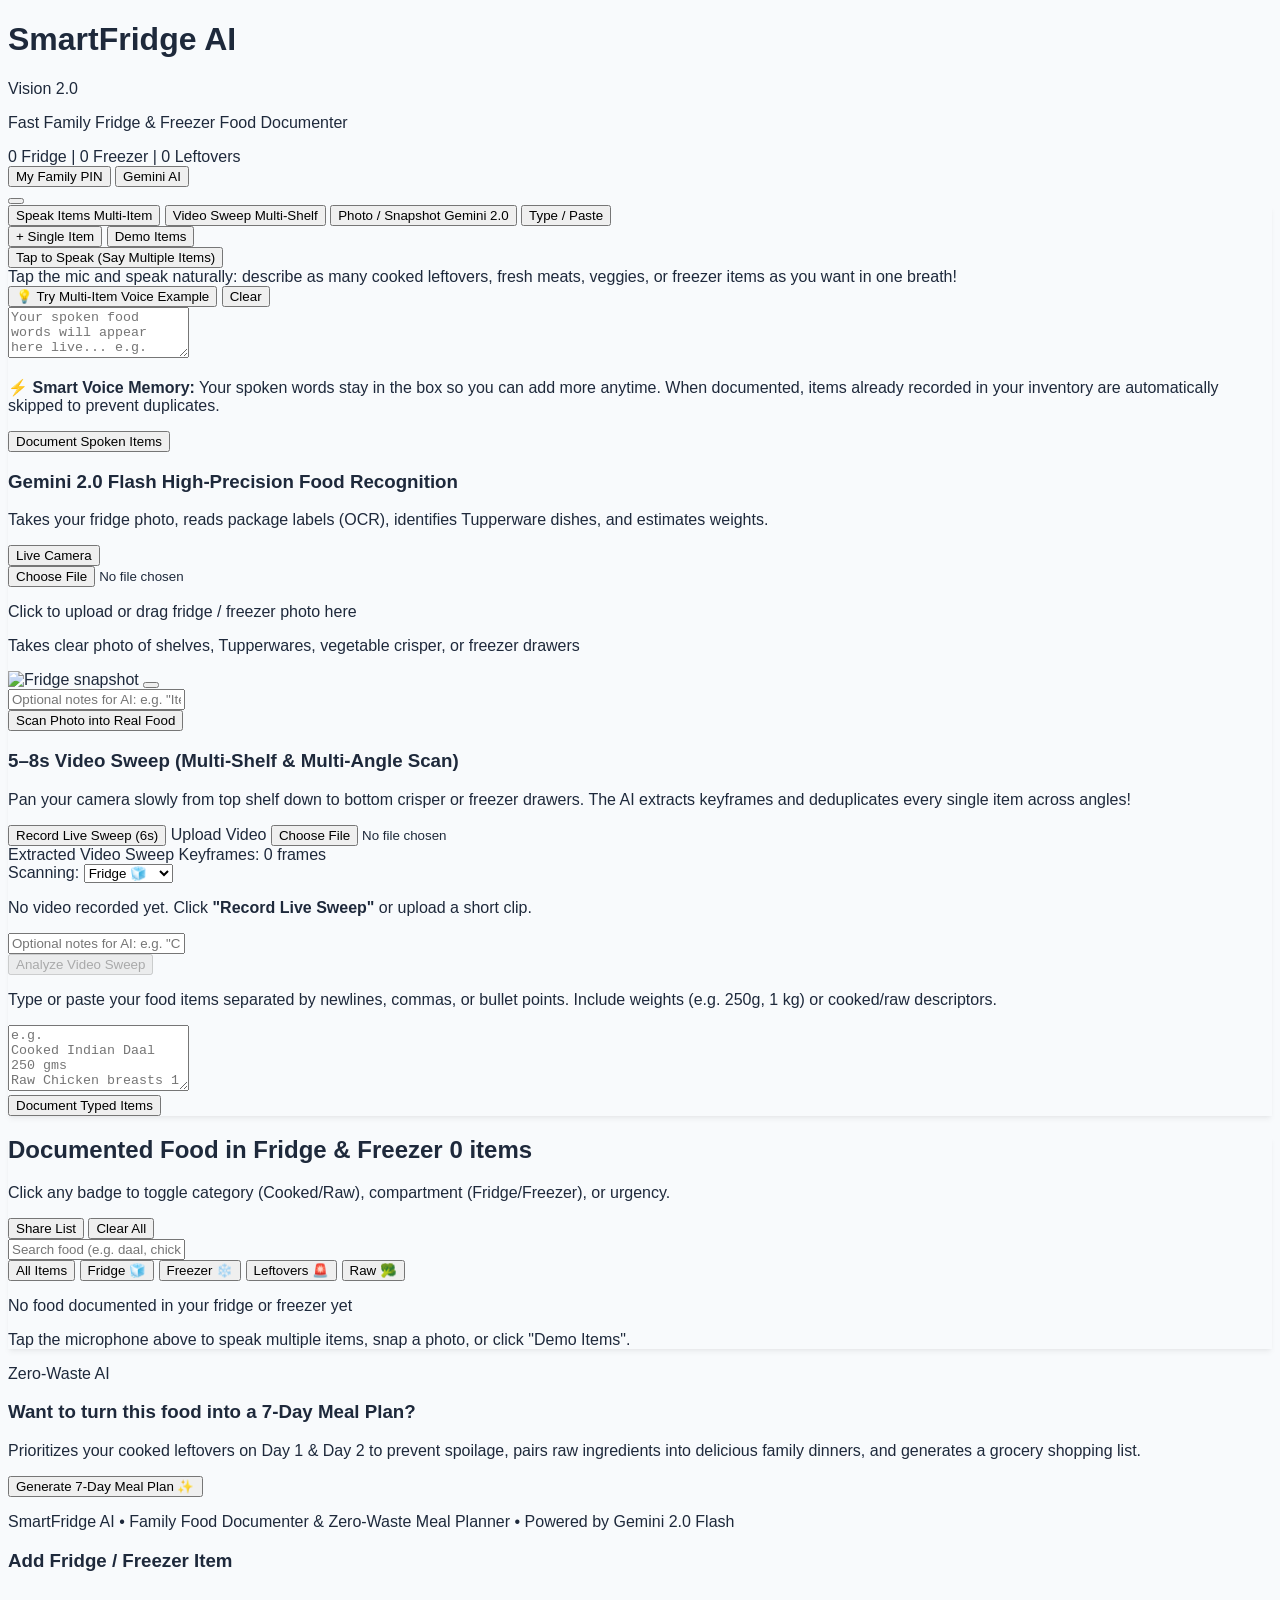
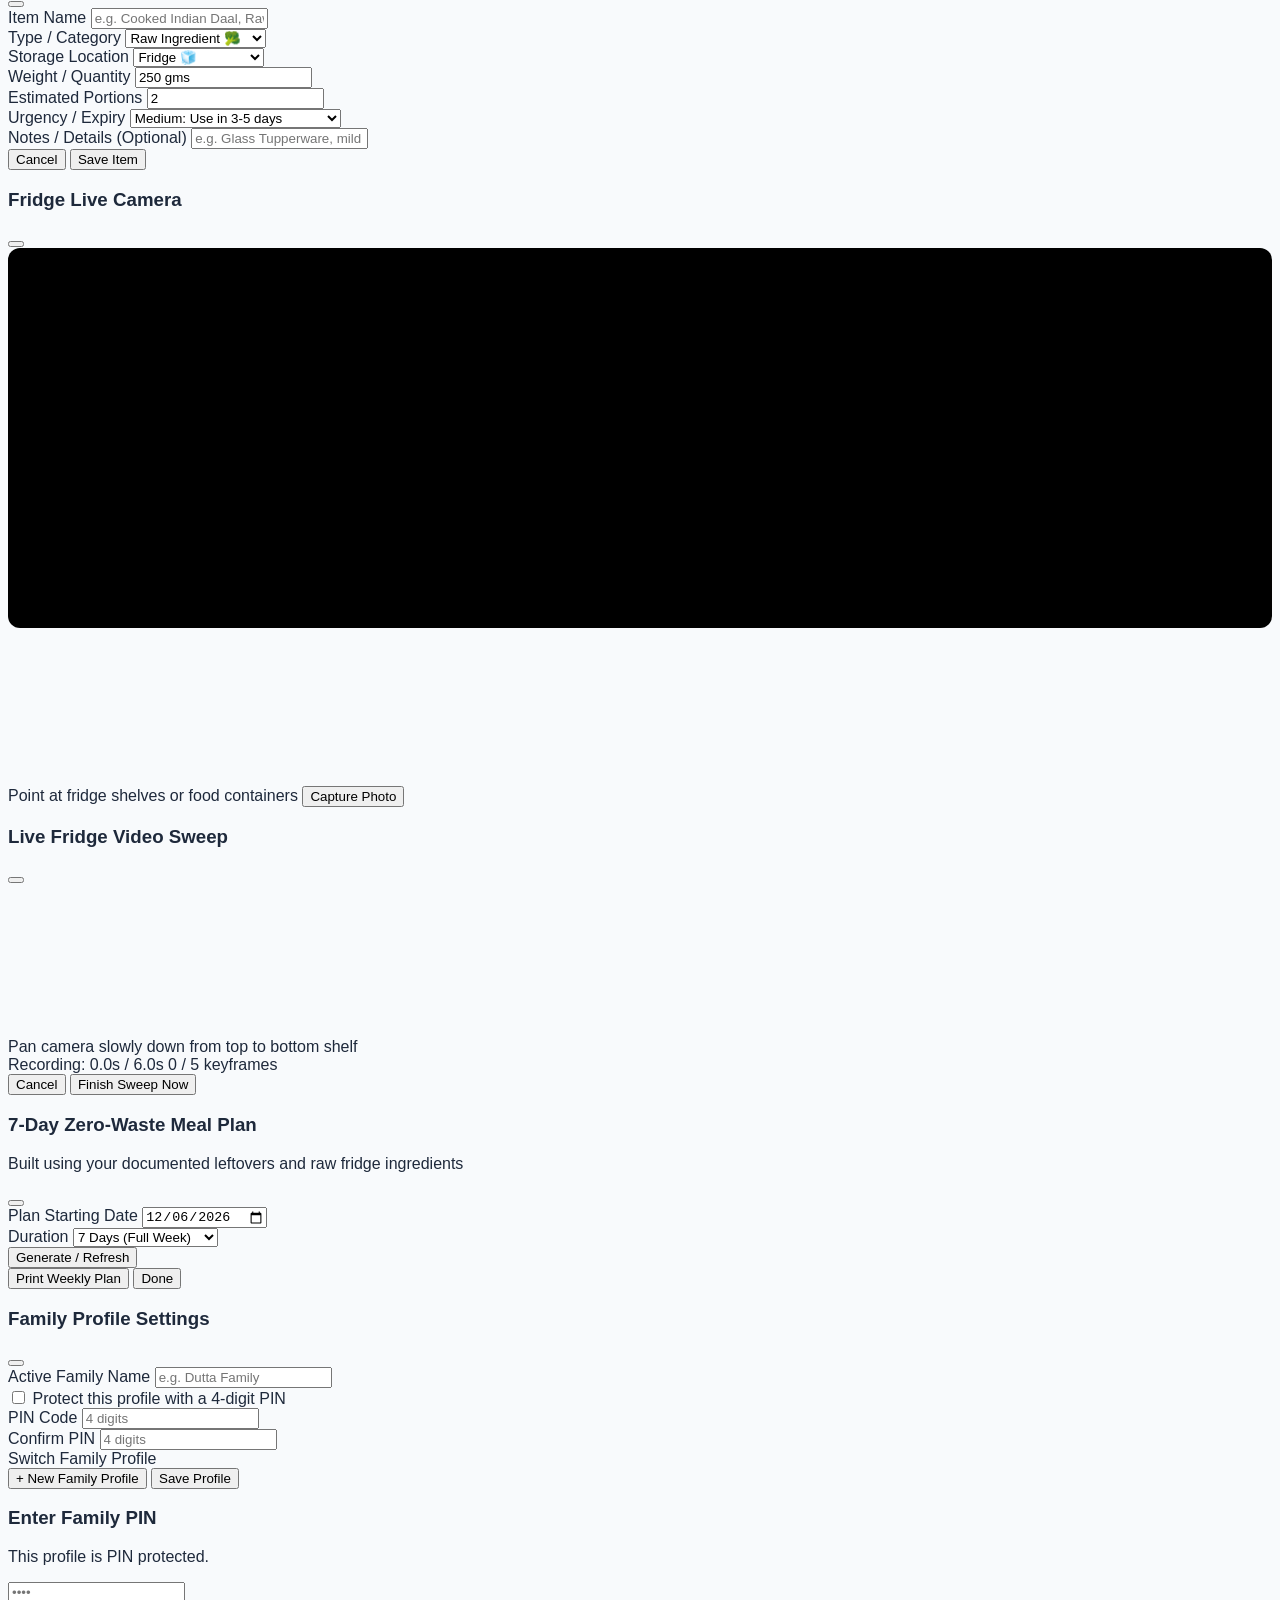
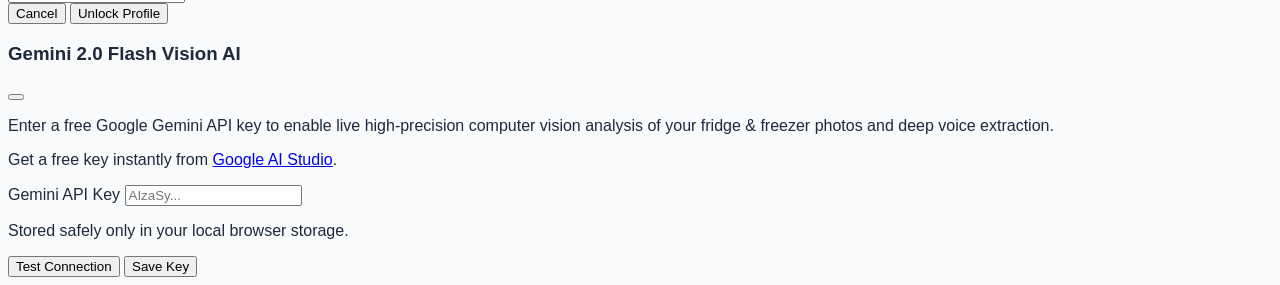
==== public/index.html @ 50fec3c1 "feat: Keep spoken words in window, append additional items, and skip duplicates against inventory" ====
<!DOCTYPE html>
<html lang="en">
<head>
  <meta charset="UTF-8">
  <meta name="viewport" content="width=device-width, initial-scale=1.0">
  <title>SmartFridge AI - Family Fridge & Freezer Food Documenter</title>
  <link rel="icon" href="data:image/svg+xml,<svg xmlns=%22http://www.w3.org/2000/svg%22 viewBox=%220 0 100 100%22><text y=%22.9em%22 font-size=%2290%22>🥗</text></svg>">
  <!-- Tailwind CSS CDN -->
  <script src="https://cdn.tailwindcss.com"></script>
  <!-- Phosphor Icons -->
  <script src="https://unpkg.com/@phosphor-icons/web"></script>
  <link rel="stylesheet" href="styles.css">
</head>
<body class="min-h-screen flex flex-col bg-slate-50 text-slate-800">

  <!-- TOP HEADER -->
  <header class="bg-white border-b border-slate-200 sticky top-0 z-30 shadow-xs">
    <div class="max-w-6xl mx-auto px-4 sm:px-6 py-3 flex flex-wrap items-center justify-between gap-3">
      
      <!-- Brand & Subtitle -->
      <div class="flex items-center space-x-3">
        <div class="w-10 h-10 rounded-xl bg-gradient-to-tr from-emerald-600 to-teal-500 text-white flex items-center justify-center text-2xl shadow-sm">
          <i class="ph-bold ph-refrigerator"></i>
        </div>
        <div>
          <div class="flex items-center space-x-2">
            <h1 class="text-lg sm:text-xl font-bold text-slate-900 tracking-tight">SmartFridge AI</h1>
            <span class="text-[10px] font-bold px-2 py-0.5 rounded-full bg-emerald-100 text-emerald-800 uppercase tracking-wider">Vision 2.0</span>
          </div>
          <p class="text-xs text-slate-500">Fast Family Fridge & Freezer Food Documenter</p>
        </div>
      </div>

      <!-- Quick Metrics & Status -->
      <div class="flex items-center space-x-2.5 sm:space-x-3">
        
        <!-- Live Food Counters -->
        <div class="hidden sm:flex items-center space-x-2 text-xs font-semibold bg-slate-100/80 px-3 py-1.5 rounded-xl border border-slate-200">
          <span class="flex items-center space-x-1 text-slate-700">
            <i class="ph-bold ph-thermometer-cold text-blue-500"></i>
            <span id="headerFridgeCount">0</span> Fridge
          </span>
          <span class="text-slate-300">|</span>
          <span class="flex items-center space-x-1 text-cyan-700">
            <i class="ph-bold ph-snowflake text-cyan-500"></i>
            <span id="headerFreezerCount">0</span> Freezer
          </span>
          <span class="text-slate-300">|</span>
          <span class="flex items-center space-x-1 text-red-600 font-bold">
            <i class="ph-bold ph-warning-circle text-red-500"></i>
            <span id="headerLeftoverCount">0</span> Leftovers
          </span>
        </div>

        <!-- Family Profile Selector -->
        <button id="btnFamilyProfile" onclick="openFamilyModal()" class="text-xs font-semibold flex items-center space-x-1.5 px-3 py-2 rounded-xl bg-emerald-50 hover:bg-emerald-100 text-emerald-800 border border-emerald-200 transition shadow-xs cursor-pointer" title="Family Profile & Storage">
          <i class="ph-bold ph-house-line text-sm text-emerald-600"></i>
          <span id="headerFamilyName">Family Profile</span>
          <span id="headerPinBadge" class="hidden text-[10px] px-1.5 py-0.2 bg-emerald-200 text-emerald-900 rounded-full font-bold">PIN</span>
        </button>

        <!-- Vision AI Status & Settings Button -->
        <button onclick="openSettingsModal()" class="text-xs font-semibold flex items-center space-x-1.5 px-3 py-2 rounded-xl bg-white hover:bg-slate-50 text-slate-700 border border-slate-200 transition shadow-xs cursor-pointer" title="Gemini Vision API Key Settings">
          <span id="visionStatusIndicator" class="w-2 h-2 rounded-full bg-emerald-500"></span>
          <span id="visionStatusLabel" class="hidden sm:inline">Gemini AI</span>
          <i class="ph-bold ph-gear text-slate-400"></i>
        </button>

      </div>
    </div>
  </header>

  <!-- MAIN CONTAINER -->
  <main class="flex-1 max-w-6xl w-full mx-auto px-4 sm:px-6 py-6 space-y-6">

    <!-- ALERT BANNER -->
    <div id="toastNotification" class="hidden p-4 rounded-2xl border flex items-center justify-between transition-all shadow-sm">
      <div class="flex items-center space-x-3">
        <i id="toastIcon" class="ph-bold ph-check-circle text-xl"></i>
        <span id="toastText" class="text-sm font-medium"></span>
      </div>
      <button onclick="dismissToast()" class="text-slate-400 hover:text-slate-600">
        <i class="ph ph-x"></i>
      </button>
    </div>

    <!-- ========================================== -->
    <!-- 1. FOOD CAPTURE CENTER: SPEAK / PHOTO / TYPE -->
    <!-- ========================================== -->
    <div class="bg-white rounded-2xl border border-slate-200 card-shadow overflow-hidden">
      
      <!-- Mode Tabs (Speak / Photo / Type) -->
      <div class="border-b border-slate-100 bg-slate-50/70 p-2 sm:p-3 flex items-center justify-between flex-wrap gap-2">
        <div class="flex items-center space-x-1 sm:space-x-2">
          <button id="btnTabVoice" onclick="switchCaptureMode('voice')" class="px-3.5 py-2 rounded-xl text-xs sm:text-sm font-bold flex items-center space-x-2 transition bg-white text-emerald-700 shadow-xs border border-slate-200">
            <i class="ph-bold ph-microphone text-emerald-600 text-base"></i>
            <span>Speak Items</span>
            <span class="text-[10px] px-1.5 py-0.2 bg-emerald-100 text-emerald-800 rounded-full font-bold">Multi-Item</span>
          </button>

          <button id="btnTabVideo" onclick="switchCaptureMode('video')" class="px-3.5 py-2 rounded-xl text-xs sm:text-sm font-bold flex items-center space-x-2 transition text-slate-600 hover:text-slate-900 hover:bg-white/80">
            <i class="ph-bold ph-video-camera text-rose-600 text-base"></i>
            <span>Video Sweep</span>
            <span class="text-[10px] px-1.5 py-0.2 bg-rose-100 text-rose-800 rounded-full font-bold">Multi-Shelf</span>
          </button>

          <button id="btnTabCamera" onclick="switchCaptureMode('camera')" class="px-3.5 py-2 rounded-xl text-xs sm:text-sm font-bold flex items-center space-x-2 transition text-slate-600 hover:text-slate-900 hover:bg-white/80">
            <i class="ph-bold ph-camera text-indigo-600 text-base"></i>
            <span>Photo / Snapshot</span>
            <span class="text-[10px] px-1.5 py-0.2 bg-indigo-100 text-indigo-800 rounded-full font-bold">Gemini 2.0</span>
          </button>

          <button id="btnTabType" onclick="switchCaptureMode('type')" class="px-3.5 py-2 rounded-xl text-xs sm:text-sm font-bold flex items-center space-x-2 transition text-slate-600 hover:text-slate-900 hover:bg-white/80">
            <i class="ph-bold ph-keyboard text-slate-600 text-base"></i>
            <span>Type / Paste</span>
          </button>
        </div>

        <div class="flex items-center space-x-2">
          <button onclick="openAddItemModal()" class="text-xs font-semibold px-2.5 py-1.5 rounded-lg border border-slate-200 bg-white hover:bg-slate-50 text-slate-700 flex items-center space-x-1 transition shadow-2xs">
            <i class="ph-bold ph-plus-circle text-emerald-600"></i>
            <span>+ Single Item</span>
          </button>
          <button onclick="loadSampleInventory()" class="text-xs font-semibold px-2.5 py-1.5 rounded-lg bg-amber-50 text-amber-700 hover:bg-amber-100 border border-amber-200 transition flex items-center space-x-1" title="Load sample demo items for testing">
            <i class="ph-bold ph-lightning"></i>
            <span>Demo Items</span>
          </button>
        </div>
      </div>

      <div class="p-5 sm:p-6">
        
        <!-- ===================================== -->
        <!-- MODE 1: MULTI-ITEM VOICE RECORDING    -->
        <!-- ===================================== -->
        <div id="panelVoice" class="space-y-4">
          <div class="flex flex-col sm:flex-row items-start sm:items-center justify-between gap-3 p-4 bg-gradient-to-r from-emerald-50/90 via-teal-50/60 to-indigo-50/70 border border-emerald-200/90 rounded-2xl">
            
            <div class="flex items-center space-x-3.5">
              <!-- Microphone Button -->
              <button id="btnVoiceRecord" onclick="toggleVoiceRecording()" type="button" class="px-5 py-3 rounded-2xl bg-emerald-600 hover:bg-emerald-700 text-white font-bold text-sm flex items-center space-x-2.5 shadow-md transition active:scale-95 cursor-pointer">
                <i id="voiceMicIcon" class="ph-bold ph-microphone text-xl"></i>
                <span id="voiceMicLabel">Tap to Speak (Say Multiple Items)</span>
              </button>

              <!-- Sound wave visualizer (visible while recording) -->
              <div id="voiceWaveContainer" class="hidden items-center space-x-1 px-2">
                <span class="voice-wave-bar"></span>
                <span class="voice-wave-bar"></span>
                <span class="voice-wave-bar"></span>
                <span class="voice-wave-bar"></span>
                <span class="voice-wave-bar"></span>
              </div>

              <!-- Status text -->
              <div id="voiceStatusText" class="text-xs text-slate-600 font-medium">
                Tap the mic and speak naturally: describe as many cooked leftovers, fresh meats, veggies, or freezer items as you want in one breath!
              </div>
            </div>

            <!-- Quick helper buttons -->
            <div class="flex items-center space-x-2 self-end sm:self-auto">
              <button onclick="insertVoiceExample()" type="button" class="text-xs font-semibold px-3 py-1.5 rounded-xl bg-white border border-slate-200 text-indigo-700 hover:bg-indigo-50 transition shadow-xs cursor-pointer">
                💡 Try Multi-Item Voice Example
              </button>
              <button onclick="clearVoiceInput()" type="button" class="text-xs text-slate-400 hover:text-slate-600 px-2 py-1 cursor-pointer">
                Clear
              </button>
            </div>
          </div>

          <!-- Live Voice Transcript Box -->
          <div class="relative">
            <textarea id="voiceTranscriptInput" rows="3" placeholder="Your spoken food words will appear here live... e.g.&#10;&quot;Cooked Indian Daal 250 gms, Raw Chicken breasts 1 Kilogram, Indian curd around 500 grams, and 2 bags of frozen green peas in the freezer.&quot;" class="w-full text-xs sm:text-sm p-3.5 border border-slate-200 rounded-xl focus:ring-2 focus:ring-emerald-500 focus:outline-none transition leading-relaxed"></textarea>
          </div>

          <!-- Document Action -->
          <div class="flex flex-col sm:flex-row items-center justify-between gap-3 pt-1">
            <p class="text-[11px] text-slate-500">
              ⚡ <strong>Smart Voice Memory:</strong> Your spoken words stay in the box so you can add more anytime. When documented, items already recorded in your inventory are automatically skipped to prevent duplicates.
            </p>
            <button id="btnDocumentVoice" onclick="documentVoiceItems()" type="button" class="w-full sm:w-auto px-6 py-2.5 rounded-xl bg-emerald-600 hover:bg-emerald-700 text-white font-bold text-sm flex items-center justify-center space-x-2 transition shadow-md cursor-pointer">
              <i class="ph-bold ph-plus-circle text-lg"></i>
              <span>Document Spoken Items</span>
            </button>
          </div>
        </div>

        <!-- ===================================== -->
        <!-- MODE 2: SHARPER VISION SCANNER        -->
        <!-- ===================================== -->
        <div id="panelCamera" class="hidden space-y-4">
          <div class="flex flex-col sm:flex-row items-start sm:items-center justify-between gap-3 pb-2">
            <div>
              <h3 class="text-sm font-bold text-slate-900 flex items-center space-x-2">
                <i class="ph-bold ph-camera text-indigo-600"></i>
                <span>Gemini 2.0 Flash High-Precision Food Recognition</span>
              </h3>
              <p class="text-xs text-slate-500">Takes your fridge photo, reads package labels (OCR), identifies Tupperware dishes, and estimates weights.</p>
            </div>
            <div class="flex items-center space-x-2">
              <button onclick="openCameraModal()" type="button" class="px-3.5 py-2 rounded-xl border border-slate-200 bg-white hover:bg-slate-50 text-slate-700 text-xs font-semibold flex items-center space-x-1.5 transition shadow-xs cursor-pointer">
                <i class="ph-bold ph-webcam text-indigo-600"></i>
                <span>Live Camera</span>
              </button>
            </div>
          </div>

          <!-- Drag and drop / file input -->
          <div id="dropZone" class="border-2 border-dashed border-slate-300 hover:border-emerald-500 rounded-2xl p-6 text-center cursor-pointer transition bg-slate-50/70 hover:bg-emerald-50/30 flex flex-col items-center justify-center min-h-[170px]">
            <input type="file" id="fileInput" accept="image/*" class="hidden">
            <div id="dropZoneDefault" class="space-y-2">
              <div class="w-12 h-12 mx-auto rounded-2xl bg-indigo-50 text-indigo-600 flex items-center justify-center text-2xl shadow-xs">
                <i class="ph-bold ph-upload-simple"></i>
              </div>
              <p class="text-sm font-bold text-slate-700">Click to upload or drag fridge / freezer photo here</p>
              <p class="text-xs text-slate-400">Takes clear photo of shelves, Tupperwares, vegetable crisper, or freezer drawers</p>
            </div>
            <!-- Image preview -->
            <div id="imagePreviewContainer" class="hidden relative w-full">
              <img id="imagePreview" src="" alt="Fridge snapshot" class="max-h-60 mx-auto rounded-xl object-contain shadow-sm border border-slate-200">
              <button onclick="clearImage(event)" class="absolute top-2 right-2 bg-red-600 text-white rounded-full p-1.5 text-xs hover:bg-red-700 shadow cursor-pointer">
                <i class="ph-bold ph-x"></i>
              </button>
            </div>
          </div>

          <!-- Optional Context Notes & Action -->
          <div class="grid grid-cols-1 sm:grid-cols-12 gap-3 items-center pt-1">
            <div class="sm:col-span-8">
              <input type="text" id="photoNotesInput" placeholder="Optional notes for AI: e.g. &quot;Items in glass bowl on top shelf are Indian dal&quot;" class="w-full text-xs p-2.5 border border-slate-200 rounded-xl focus:ring-2 focus:ring-emerald-500 focus:outline-none">
            </div>
            <div class="sm:col-span-4">
              <button id="btnScanPhoto" onclick="scanFridgePhotoAI()" type="button" class="w-full py-2.5 px-4 rounded-xl bg-indigo-600 hover:bg-indigo-700 text-white text-xs font-bold flex items-center justify-center space-x-2 transition shadow-md cursor-pointer">
                <i class="ph-bold ph-scan text-base"></i>
                <span>Scan Photo into Real Food</span>
              </button>
            </div>
          </div>
        </div>

        <!-- ===================================== -->
        <!-- MODE 4: VIDEO SWEEP SCANNER           -->
        <!-- ===================================== -->
        <div id="panelVideo" class="hidden space-y-4">
          <div class="flex flex-col sm:flex-row items-start sm:items-center justify-between gap-3 p-4 bg-gradient-to-r from-rose-50/90 via-orange-50/60 to-amber-50/70 border border-rose-200/90 rounded-2xl">
            <div class="space-y-1">
              <h3 class="text-sm font-bold text-slate-900 flex items-center space-x-2">
                <i class="ph-bold ph-video-camera text-rose-600 text-lg"></i>
                <span>5–8s Video Sweep (Multi-Shelf & Multi-Angle Scan)</span>
              </h3>
              <p class="text-xs text-slate-600">
                Pan your camera slowly from top shelf down to bottom crisper or freezer drawers. The AI extracts keyframes and deduplicates every single item across angles!
              </p>
            </div>

            <!-- Video Actions -->
            <div class="flex items-center space-x-2 shrink-0">
              <button onclick="startLiveVideoSweepModal()" type="button" class="px-4 py-2.5 rounded-xl bg-rose-600 hover:bg-rose-700 text-white font-bold text-xs flex items-center space-x-2 shadow-md transition active:scale-95 cursor-pointer">
                <i class="ph-bold ph-record text-base animate-pulse"></i>
                <span>Record Live Sweep (6s)</span>
              </button>
              <label class="px-3.5 py-2.5 rounded-xl bg-white border border-slate-200 hover:bg-slate-50 text-slate-700 font-semibold text-xs flex items-center space-x-1.5 shadow-xs cursor-pointer">
                <i class="ph-bold ph-upload-simple text-slate-600"></i>
                <span>Upload Video</span>
                <input type="file" id="videoFileInput" accept="video/*" onchange="handleVideoFileUpload(event)" class="hidden">
              </label>
            </div>
          </div>

          <!-- Video Keyframes Strip / Preview Box -->
          <div id="videoSweepPreviewContainer" class="border border-slate-200 rounded-2xl p-4 bg-slate-50/60 space-y-3">
            <div class="flex items-center justify-between">
              <div class="flex items-center space-x-2">
                <span class="text-xs font-bold text-slate-700">Extracted Video Sweep Keyframes:</span>
                <span id="videoFrameCountBadge" class="text-[11px] font-bold px-2 py-0.5 bg-slate-200 text-slate-700 rounded-full">0 frames</span>
              </div>
              <div class="flex items-center space-x-2">
                <label class="text-xs text-slate-600 font-medium">Scanning:</label>
                <select id="videoStorageHint" class="text-xs font-semibold py-1 px-2 border border-slate-200 rounded-lg bg-white">
                  <option value="Fridge">Fridge 🧊</option>
                  <option value="Freezer">Freezer ❄️</option>
                </select>
              </div>
            </div>

            <!-- Keyframes Thumbnails Strip -->
            <div id="videoKeyframesStrip" class="grid grid-cols-2 sm:grid-cols-5 gap-2 min-h-[100px] items-center justify-center border-2 border-dashed border-slate-200 rounded-xl p-2 bg-white/50">
              <div class="col-span-full text-center py-6 text-slate-400 space-y-1">
                <i class="ph ph-film-strip text-3xl"></i>
                <p class="text-xs">No video recorded yet. Click <strong>"Record Live Sweep"</strong> or upload a short clip.</p>
              </div>
            </div>
          </div>

          <!-- Optional Context Notes & Action -->
          <div class="grid grid-cols-1 sm:grid-cols-12 gap-3 items-center pt-1">
            <div class="sm:col-span-8">
              <input type="text" id="videoNotesInput" placeholder="Optional notes for AI: e.g. &quot;Check middle shelf for leftovers and bottom crisper for greens&quot;" class="w-full text-xs p-2.5 border border-slate-200 rounded-xl focus:ring-2 focus:ring-rose-500 focus:outline-none">
            </div>
            <div class="sm:col-span-4">
              <button id="btnAnalyzeVideoSweep" onclick="analyzeVideoSweepAI()" disabled type="button" class="w-full py-2.5 px-4 rounded-xl bg-slate-300 text-slate-500 font-bold text-xs flex items-center justify-center space-x-2 transition shadow-none cursor-not-allowed">
                <i class="ph-bold ph-sparkle text-base"></i>
                <span>Analyze Video Sweep</span>
              </button>
            </div>
          </div>
        </div>

        <!-- ===================================== -->
        <!-- MODE 3: RAPID TYPE / PASTE            -->
        <!-- ===================================== -->
        <div id="panelType" class="hidden space-y-3">
          <p class="text-xs text-slate-500">
            Type or paste your food items separated by newlines, commas, or bullet points. Include weights (e.g. 250g, 1 kg) or cooked/raw descriptors.
          </p>
          <textarea id="typedItemsInput" rows="4" placeholder="e.g.&#10;Cooked Indian Daal 250 gms&#10;Raw Chicken breasts 1 Kilogram&#10;Indian curd around 500 grams&#10;Leftover vegetable biryani 2 bowls&#10;Frozen peas 1 pack in freezer" class="w-full text-xs sm:text-sm p-3.5 border border-slate-200 rounded-xl focus:ring-2 focus:ring-emerald-500 focus:outline-none transition leading-relaxed"></textarea>
          
          <div class="flex justify-end pt-1">
            <button onclick="processTypedItems()" type="button" class="px-6 py-2.5 rounded-xl bg-emerald-600 hover:bg-emerald-700 text-white font-bold text-sm flex items-center space-x-2 transition shadow-md cursor-pointer">
              <i class="ph-bold ph-plus-circle text-lg"></i>
              <span>Document Typed Items</span>
            </button>
          </div>
        </div>

      </div>
    </div>


    <!-- ========================================== -->
    <!-- 2. DOCUMENTED FOOD INVENTORY (THE FRIDGE)  -->
    <!-- ========================================== -->
    <div class="bg-white p-5 sm:p-6 rounded-2xl border border-slate-200 card-shadow space-y-4">
      
      <!-- Top Section: Title & Actions -->
      <div class="flex flex-col sm:flex-row items-start sm:items-center justify-between gap-3 pb-3 border-b border-slate-100">
        <div>
          <h2 class="text-base sm:text-lg font-bold text-slate-900 flex items-center space-x-2">
            <span>Documented Food in Fridge & Freezer</span>
            <span id="inventoryCountBadge" class="text-xs bg-slate-100 text-slate-800 font-bold px-2.5 py-0.5 rounded-full">0 items</span>
          </h2>
          <p class="text-xs text-slate-500">Click any badge to toggle category (Cooked/Raw), compartment (Fridge/Freezer), or urgency.</p>
        </div>

        <!-- Inventory Global Actions -->
        <div class="flex items-center space-x-2 flex-wrap">
          <button onclick="copyFoodListWhatsApp()" type="button" class="text-xs font-semibold px-3 py-1.5 rounded-lg border border-slate-200 bg-white hover:bg-slate-50 text-slate-700 flex items-center space-x-1.5 transition shadow-2xs cursor-pointer" title="Copy full list to share with family">
            <i class="ph-bold ph-share-network text-emerald-600"></i>
            <span>Share List</span>
          </button>
          <button onclick="clearAllFridgeItems()" type="button" class="text-xs font-semibold px-3 py-1.5 rounded-lg bg-red-50 text-red-700 hover:bg-red-100 border border-red-200 flex items-center space-x-1 transition cursor-pointer" title="Wipe all items to start fresh">
            <i class="ph-bold ph-trash"></i>
            <span>Clear All</span>
          </button>
        </div>
      </div>

      <!-- Search & Filters Toolbar -->
      <div class="flex flex-col md:flex-row items-stretch md:items-center justify-between gap-3">
        <!-- Search input -->
        <div class="relative flex-1 max-w-md">
          <i class="ph-bold ph-magnifying-glass absolute left-3 top-2.5 text-slate-400 text-sm"></i>
          <input type="text" id="inventorySearchInput" oninput="filterAndSearchInventory()" placeholder="Search food (e.g. daal, chicken, curd, cheese)..." class="w-full pl-9 pr-3 py-2 text-xs border border-slate-200 rounded-xl focus:ring-2 focus:ring-emerald-500 focus:outline-none">
        </div>

        <!-- Filter Buttons -->
        <div class="flex items-center space-x-1.5 text-xs overflow-x-auto pb-1 md:pb-0">
          <button onclick="filterInventory('all')" id="filterAll" class="px-3 py-1.5 rounded-lg font-bold bg-slate-900 text-white transition">All Items</button>
          <button onclick="filterInventory('fridge')" id="filterFridge" class="px-3 py-1.5 rounded-lg font-semibold bg-slate-100 text-slate-700 hover:bg-slate-200 transition">Fridge 🧊</button>
          <button onclick="filterInventory('freezer')" id="filterFreezer" class="px-3 py-1.5 rounded-lg font-semibold bg-slate-100 text-slate-700 hover:bg-slate-200 transition">Freezer ❄️</button>
          <button onclick="filterInventory('cooked_leftover')" id="filterLeftovers" class="px-3 py-1.5 rounded-lg font-semibold bg-slate-100 text-slate-700 hover:bg-slate-200 transition">Leftovers 🚨</button>
          <button onclick="filterInventory('raw_ingredient')" id="filterRaw" class="px-3 py-1.5 rounded-lg font-semibold bg-slate-100 text-slate-700 hover:bg-slate-200 transition">Raw 🥦</button>
        </div>
      </div>

      <!-- Inventory Items Grid -->
      <div id="inventoryContainer" class="grid grid-cols-1 md:grid-cols-2 lg:grid-cols-3 gap-4 pt-2">
        <!-- Injected via JavaScript -->
      </div>

      <!-- Empty State -->
      <div id="emptyInventoryMsg" class="text-center py-12 text-slate-400 space-y-3">
        <div class="w-14 h-14 mx-auto rounded-2xl bg-slate-100 flex items-center justify-center text-3xl text-slate-400">
          <i class="ph ph-shopping-bag"></i>
        </div>
        <div>
          <p class="text-sm font-bold text-slate-700">No food documented in your fridge or freezer yet</p>
          <p class="text-xs text-slate-400 mt-0.5">Tap the microphone above to speak multiple items, snap a photo, or click "Demo Items".</p>
        </div>
      </div>

    </div>


    <!-- ========================================== -->
    <!-- 3. OPTIONAL 1-CLICK MEAL PLANNER BANNER    -->
    <!-- ========================================== -->
    <div class="bg-gradient-to-r from-slate-900 via-indigo-950 to-slate-900 text-white p-5 sm:p-6 rounded-2xl shadow-md flex flex-col sm:flex-row items-start sm:items-center justify-between gap-4">
      <div class="space-y-1 max-w-xl">
        <div class="flex items-center space-x-2">
          <span class="px-2 py-0.5 bg-emerald-500 text-white text-[10px] font-bold rounded uppercase tracking-wider">Zero-Waste AI</span>
          <h3 class="text-base font-bold">Want to turn this food into a 7-Day Meal Plan?</h3>
        </div>
        <p class="text-xs text-slate-300">
          Prioritizes your cooked leftovers on Day 1 & Day 2 to prevent spoilage, pairs raw ingredients into delicious family dinners, and generates a grocery shopping list.
        </p>
      </div>

      <button onclick="openMealPlanGeneratorModal()" type="button" class="w-full sm:w-auto px-5 py-3 rounded-xl bg-emerald-500 hover:bg-emerald-600 text-white font-bold text-xs sm:text-sm flex items-center justify-center space-x-2 shadow-lg transition active:scale-95 cursor-pointer whitespace-nowrap">
        <i class="ph-bold ph-calendar-check text-lg"></i>
        <span>Generate 7-Day Meal Plan ✨</span>
      </button>
    </div>

  </main>

  <!-- FOOTER -->
  <footer class="mt-auto py-6 border-t border-slate-200 bg-white text-center text-xs text-slate-400">
    <p>SmartFridge AI &bull; Family Food Documenter & Zero-Waste Meal Planner &bull; Powered by Gemini 2.0 Flash</p>
  </footer>


  <!-- ========================================== -->
  <!-- MODAL: ADD / EDIT INVENTORY ITEM           -->
  <!-- ========================================== -->
  <div id="itemModal" class="hidden fixed inset-0 z-50 bg-slate-900/50 backdrop-blur-sm flex items-center justify-center p-4">
    <div class="bg-white rounded-2xl max-w-md w-full p-6 shadow-xl border border-slate-100 space-y-4">
      <div class="flex items-center justify-between pb-3 border-b border-slate-100">
        <h3 id="itemModalTitle" class="text-base font-bold text-slate-900">Add Fridge / Freezer Item</h3>
        <button onclick="closeItemModal()" class="text-slate-400 hover:text-slate-600">
          <i class="ph ph-x text-lg"></i>
        </button>
      </div>

      <form id="itemForm" onsubmit="saveInventoryItem(event)" class="space-y-4 text-xs sm:text-sm">
        <input type="hidden" id="itemFormId" value="">

        <div>
          <label class="block font-semibold text-slate-700 mb-1">Item Name</label>
          <input type="text" id="itemFormName" required placeholder="e.g. Cooked Indian Daal, Raw Chicken Breasts" class="w-full p-2.5 border border-slate-200 rounded-lg focus:ring-2 focus:ring-emerald-500 focus:outline-none">
        </div>

        <div class="grid grid-cols-2 gap-3">
          <div>
            <label class="block font-semibold text-slate-700 mb-1">Type / Category</label>
            <select id="itemFormCategory" class="w-full p-2.5 border border-slate-200 rounded-lg focus:ring-2 focus:ring-emerald-500 focus:outline-none">
              <option value="cooked_leftover">Cooked Leftover 🚨</option>
              <option value="raw_ingredient" selected>Raw Ingredient 🥦</option>
            </select>
          </div>
          <div>
            <label class="block font-semibold text-slate-700 mb-1">Storage Location</label>
            <select id="itemFormStorage" class="w-full p-2.5 border border-slate-200 rounded-lg focus:ring-2 focus:ring-emerald-500 focus:outline-none">
              <option value="Fridge" selected>Fridge 🧊</option>
              <option value="Freezer">Freezer ❄️</option>
              <option value="Pantry">Pantry / Cupboard</option>
            </select>
          </div>
        </div>

        <div class="grid grid-cols-2 gap-3">
          <div>
            <label class="block font-semibold text-slate-700 mb-1">Weight / Quantity</label>
            <input type="text" id="itemFormQuantity" placeholder="e.g. 250 gms, 1 kg, 500 grams" value="250 gms" class="w-full p-2.5 border border-slate-200 rounded-lg focus:ring-2 focus:ring-emerald-500 focus:outline-none">
          </div>
          <div>
            <label class="block font-semibold text-slate-700 mb-1">Estimated Portions</label>
            <input type="number" id="itemFormPortions" step="0.5" min="0.5" value="2" class="w-full p-2.5 border border-slate-200 rounded-lg focus:ring-2 focus:ring-emerald-500 focus:outline-none">
          </div>
        </div>

        <div>
          <label class="block font-semibold text-slate-700 mb-1">Urgency / Expiry</label>
          <select id="itemFormUrgency" class="w-full p-2.5 border border-slate-200 rounded-lg focus:ring-2 focus:ring-emerald-500 focus:outline-none">
            <option value="high">High: Priority 1 (Eat in 1-2 days)</option>
            <option value="medium" selected>Medium: Use in 3-5 days</option>
            <option value="low">Low: Long shelf-life / Freezer</option>
          </select>
        </div>

        <div>
          <label class="block font-semibold text-slate-700 mb-1">Notes / Details (Optional)</label>
          <input type="text" id="itemFormNotes" placeholder="e.g. Glass Tupperware, mild spice, opened yesterday" class="w-full p-2.5 border border-slate-200 rounded-lg focus:ring-2 focus:ring-emerald-500 focus:outline-none">
        </div>

        <div class="flex justify-end space-x-2 pt-3 border-t border-slate-100">
          <button type="button" onclick="closeItemModal()" class="px-4 py-2 rounded-lg border border-slate-200 text-slate-600 hover:bg-slate-50 font-medium">Cancel</button>
          <button type="submit" id="itemFormSubmitBtn" class="px-5 py-2 rounded-lg bg-emerald-600 hover:bg-emerald-700 text-white font-semibold shadow-sm">Save Item</button>
        </div>
      </form>
    </div>
  </div>


  <!-- ========================================== -->
  <!-- MODAL: LIVE WEBCAM CAPTURE                -->
  <!-- ========================================== -->
  <div id="cameraModal" class="hidden fixed inset-0 z-50 bg-slate-900/60 backdrop-blur-sm flex items-center justify-center p-4">
    <div class="bg-white rounded-2xl max-w-lg w-full p-5 shadow-xl border border-slate-100 space-y-4">
      <div class="flex items-center justify-between pb-2 border-b border-slate-100">
        <h3 class="text-base font-bold text-slate-900 flex items-center space-x-2">
          <i class="ph-bold ph-webcam text-emerald-600"></i>
          <span>Fridge Live Camera</span>
        </h3>
        <button onclick="closeCameraModal()" class="text-slate-400 hover:text-slate-600">
          <i class="ph ph-x text-lg"></i>
        </button>
      </div>

      <div class="relative bg-black rounded-xl overflow-hidden flex items-center justify-center min-h-[260px]">
        <video id="webcamVideo" autoplay playsinline class="video-preview"></video>
        <canvas id="snapshotCanvas" class="hidden"></canvas>
      </div>

      <div class="flex items-center justify-between pt-2">
        <span class="text-xs text-slate-500">Point at fridge shelves or food containers</span>
        <button onclick="captureSnapshot()" class="px-5 py-2.5 rounded-xl bg-emerald-600 hover:bg-emerald-700 text-white font-bold text-xs flex items-center space-x-2 shadow-sm cursor-pointer">
          <i class="ph-bold ph-camera text-base"></i>
          <span>Capture Photo</span>
        </button>
      </div>
    </div>
  </div>


  <!-- ========================================== -->
  <!-- MODAL: LIVE VIDEO SWEEP RECORDER (6 SEC)   -->
  <!-- ========================================== -->
  <div id="videoSweepModal" class="hidden fixed inset-0 z-50 bg-slate-900/70 backdrop-blur-md flex items-center justify-center p-4">
    <div class="bg-white rounded-2xl max-w-lg w-full p-5 shadow-2xl border border-slate-100 space-y-4">
      <div class="flex items-center justify-between pb-2 border-b border-slate-100">
        <div class="flex items-center space-x-2">
          <span class="w-3 h-3 rounded-full bg-rose-500 animate-ping"></span>
          <h3 class="text-base font-bold text-slate-900">Live Fridge Video Sweep</h3>
        </div>
        <button onclick="closeVideoSweepModal()" class="text-slate-400 hover:text-slate-600">
          <i class="ph ph-x text-lg"></i>
        </button>
      </div>

      <!-- Sweep Guide Overlay on Video -->
      <div class="relative bg-black rounded-xl overflow-hidden flex items-center justify-center min-h-[300px]">
        <video id="videoSweepFeed" autoplay playsinline muted class="w-full h-full object-cover min-h-[300px]"></video>
        <canvas id="videoSweepCanvas" class="hidden"></canvas>

        <!-- Dynamic Overlay / Instructions -->
        <div class="absolute inset-x-0 top-3 flex justify-center pointer-events-none">
          <div class="bg-black/70 backdrop-blur-md text-white px-3.5 py-1.5 rounded-full text-xs font-semibold flex items-center space-x-2 border border-white/20 shadow-md">
            <i class="ph-bold ph-arrow-down animate-bounce text-amber-400"></i>
            <span id="videoSweepInstruction">Pan camera slowly down from top to bottom shelf</span>
          </div>
        </div>

        <!-- Frame Capture Flash -->
        <div id="videoFlashOverlay" class="absolute inset-0 bg-white opacity-0 pointer-events-none transition-opacity duration-150"></div>

        <!-- Progress Bar at bottom of viewfinder -->
        <div class="absolute inset-x-4 bottom-4">
          <div class="bg-black/75 backdrop-blur-md p-3 rounded-xl border border-white/20 space-y-2">
            <div class="flex items-center justify-between text-white text-xs font-bold">
              <span id="videoSweepTimerLabel">Recording: 0.0s / 6.0s</span>
              <span id="videoSweepFrameCounter">0 / 5 keyframes</span>
            </div>
            <div class="w-full bg-white/30 rounded-full h-2 overflow-hidden">
              <div id="videoSweepProgressBar" class="bg-rose-500 h-full rounded-full transition-all duration-100" style="width: 0%;"></div>
            </div>
          </div>
        </div>
      </div>

      <div class="flex items-center justify-between pt-1">
        <button onclick="closeVideoSweepModal()" type="button" class="px-4 py-2 rounded-xl border border-slate-200 text-slate-600 text-xs font-semibold hover:bg-slate-50 cursor-pointer">
          Cancel
        </button>
        <button id="btnStopSweepEarly" onclick="finishVideoSweep()" type="button" class="px-5 py-2.5 rounded-xl bg-slate-900 hover:bg-black text-white font-bold text-xs flex items-center space-x-2 shadow-sm cursor-pointer">
          <i class="ph-bold ph-check text-base"></i>
          <span>Finish Sweep Now</span>
        </button>
      </div>
    </div>
  </div>


  <!-- ========================================== -->
  <!-- MODAL: 7-DAY MEAL PLAN GENERATOR           -->
  <!-- ========================================== -->
  <div id="mealPlanModal" class="hidden fixed inset-0 z-50 bg-slate-900/60 backdrop-blur-sm flex items-center justify-center p-4 overflow-y-auto">
    <div class="bg-white rounded-2xl max-w-3xl w-full p-6 shadow-2xl border border-slate-100 space-y-5 my-8 max-h-[90vh] flex flex-col">
      <div class="flex items-center justify-between pb-3 border-b border-slate-100 shrink-0">
        <div class="flex items-center space-x-2">
          <div class="w-8 h-8 rounded-lg bg-emerald-100 text-emerald-700 flex items-center justify-center font-bold">
            <i class="ph-bold ph-calendar-check"></i>
          </div>
          <div>
            <h3 class="text-base font-bold text-slate-900">7-Day Zero-Waste Meal Plan</h3>
            <p class="text-xs text-slate-500">Built using your documented leftovers and raw fridge ingredients</p>
          </div>
        </div>
        <button onclick="closeMealPlanModal()" class="text-slate-400 hover:text-slate-600">
          <i class="ph ph-x text-lg"></i>
        </button>
      </div>

      <!-- Controls: Starting Day & Preferences -->
      <div class="bg-slate-50 p-4 rounded-xl border border-slate-200 space-y-3 shrink-0">
        <div class="grid grid-cols-1 sm:grid-cols-3 gap-3">
          <div>
            <label class="block text-xs font-semibold text-slate-700 mb-1">Plan Starting Date</label>
            <input type="date" id="planStartDateInput" class="w-full text-xs p-2 border border-slate-200 rounded-lg focus:ring-2 focus:ring-emerald-500 focus:outline-none">
          </div>
          <div>
            <label class="block text-xs font-semibold text-slate-700 mb-1">Duration</label>
            <select id="planDaysSelect" class="w-full text-xs p-2 border border-slate-200 rounded-lg focus:ring-2 focus:ring-emerald-500 focus:outline-none">
              <option value="7" selected>7 Days (Full Week)</option>
              <option value="5">5 Days (Work Week)</option>
              <option value="3">3 Days (Quick Run)</option>
            </select>
          </div>
          <div class="flex items-end">
            <button id="btnGeneratePlanSubmit" onclick="runGenerateMealPlan()" class="w-full py-2 px-3 rounded-lg bg-emerald-600 hover:bg-emerald-700 text-white font-bold text-xs flex items-center justify-center space-x-1.5 shadow-sm transition cursor-pointer">
              <i class="ph-bold ph-sparkle"></i>
              <span>Generate / Refresh</span>
            </button>
          </div>
        </div>
      </div>

      <!-- Meal Plan Render Area -->
      <div id="mealPlanResultsContainer" class="flex-1 overflow-y-auto space-y-4 pr-1">
        <!-- Rendered by JS -->
      </div>

      <!-- Bottom Actions -->
      <div class="flex items-center justify-between pt-3 border-t border-slate-100 shrink-0">
        <button onclick="window.print()" class="text-xs font-semibold text-slate-600 hover:text-slate-900 flex items-center space-x-1">
          <i class="ph-bold ph-printer"></i>
          <span>Print Weekly Plan</span>
        </button>
        <button onclick="closeMealPlanModal()" class="px-5 py-2 rounded-xl bg-slate-900 hover:bg-black text-white text-xs font-bold transition">
          Done
        </button>
      </div>
    </div>
  </div>


  <!-- ========================================== -->
  <!-- MODAL: FAMILY PROFILE & PIN SETTINGS       -->
  <!-- ========================================== -->
  <div id="familyModal" class="hidden fixed inset-0 z-50 bg-slate-900/50 backdrop-blur-sm flex items-center justify-center p-4">
    <div class="bg-white rounded-2xl max-w-md w-full p-6 shadow-xl border border-slate-100 space-y-4">
      <div class="flex items-center justify-between pb-3 border-b border-slate-100">
        <h3 class="text-base font-bold text-slate-900 flex items-center space-x-2">
          <i class="ph-bold ph-house-line text-emerald-600"></i>
          <span>Family Profile Settings</span>
        </h3>
        <button onclick="closeFamilyModal()" class="text-slate-400 hover:text-slate-600">
          <i class="ph ph-x text-lg"></i>
        </button>
      </div>

      <div class="space-y-3 text-xs sm:text-sm">
        <div>
          <label class="block font-semibold text-slate-700 mb-1">Active Family Name</label>
          <input type="text" id="familyProfileNameInput" placeholder="e.g. Dutta Family" class="w-full p-2.5 border border-slate-200 rounded-lg focus:ring-2 focus:ring-emerald-500 focus:outline-none">
        </div>

        <div class="pt-2 border-t border-slate-100 space-y-2">
          <label class="flex items-center space-x-2 cursor-pointer select-none">
            <input type="checkbox" id="chkFamilyPinRequired" onchange="togglePinInputVisibility()" class="rounded text-emerald-600 focus:ring-emerald-500">
            <span class="font-semibold text-slate-700">Protect this profile with a 4-digit PIN</span>
          </label>

          <div id="pinEntryFields" class="hidden space-y-2 pt-1">
            <div class="grid grid-cols-2 gap-2">
              <div>
                <label class="block text-xs font-semibold text-slate-600 mb-0.5">PIN Code</label>
                <input type="password" id="familyPinInput" maxlength="4" placeholder="4 digits" class="w-full p-2 border border-slate-200 rounded-lg text-center tracking-widest font-mono">
              </div>
              <div>
                <label class="block text-xs font-semibold text-slate-600 mb-0.5">Confirm PIN</label>
                <input type="password" id="familyPinConfirmInput" maxlength="4" placeholder="4 digits" class="w-full p-2 border border-slate-200 rounded-lg text-center tracking-widest font-mono">
              </div>
            </div>
          </div>
        </div>

        <!-- Saved Profiles List -->
        <div class="pt-2 border-t border-slate-100 space-y-2">
          <label class="block text-xs font-semibold text-slate-500 uppercase tracking-wider">Switch Family Profile</label>
          <div id="savedFamiliesList" class="space-y-1.5 max-h-36 overflow-y-auto pr-1"></div>
        </div>
      </div>

      <div class="flex justify-between items-center pt-3 border-t border-slate-100">
        <button onclick="createNewFamilyProfilePrompt()" class="text-xs font-semibold text-indigo-600 hover:text-indigo-800">
          + New Family Profile
        </button>
        <button onclick="saveFamilyProfileSettings()" class="px-5 py-2 rounded-xl bg-emerald-600 hover:bg-emerald-700 text-white font-semibold text-xs shadow-sm">
          Save Profile
        </button>
      </div>
    </div>
  </div>


  <!-- ========================================== -->
  <!-- MODAL: PIN UNLOCK MODAL                    -->
  <!-- ========================================== -->
  <div id="pinUnlockModal" class="hidden fixed inset-0 z-50 bg-slate-900/70 backdrop-blur-md flex items-center justify-center p-4">
    <div class="bg-white rounded-2xl max-w-sm w-full p-6 shadow-2xl border border-slate-100 text-center space-y-4">
      <div class="w-12 h-12 rounded-full bg-emerald-100 text-emerald-700 flex items-center justify-center text-2xl mx-auto shadow-sm">
        <i class="ph-bold ph-lock-key"></i>
      </div>
      <div>
        <h3 class="text-base font-bold text-slate-900">Enter Family PIN</h3>
        <p id="pinUnlockPromptText" class="text-xs text-slate-500 mt-1">This profile is PIN protected.</p>
      </div>

      <div class="flex justify-center py-2">
        <input type="password" id="unlockPinInput" maxlength="4" placeholder="&bull;&bull;&bull;&bull;" class="w-36 text-center text-2xl tracking-[0.5em] font-mono p-2.5 border-2 border-slate-200 rounded-xl focus:ring-2 focus:ring-emerald-500 focus:outline-none">
      </div>

      <div class="flex space-x-2 pt-2">
        <button onclick="closePinUnlockModal()" class="flex-1 py-2 rounded-xl border border-slate-200 text-slate-600 text-xs font-semibold hover:bg-slate-50">Cancel</button>
        <button onclick="verifyAndUnlockPin()" class="flex-1 py-2 rounded-xl bg-emerald-600 hover:bg-emerald-700 text-white text-xs font-bold shadow-sm">Unlock Profile</button>
      </div>
    </div>
  </div>


  <!-- ========================================== -->
  <!-- MODAL: GEMINI API KEY SETTINGS             -->
  <!-- ========================================== -->
  <div id="settingsModal" class="hidden fixed inset-0 z-50 bg-slate-900/50 backdrop-blur-sm flex items-center justify-center p-4">
    <div class="bg-white rounded-2xl max-w-md w-full p-6 shadow-xl border border-slate-100 space-y-4">
      <div class="flex items-center justify-between pb-3 border-b border-slate-100">
        <h3 class="text-base font-bold text-slate-900 flex items-center space-x-2">
          <i class="ph-bold ph-key text-amber-500"></i>
          <span>Gemini 2.0 Flash Vision AI</span>
        </h3>
        <button onclick="closeSettingsModal()" class="text-slate-400 hover:text-slate-600">
          <i class="ph ph-x text-lg"></i>
        </button>
      </div>

      <div class="text-xs text-slate-600 space-y-2">
        <p>Enter a free Google Gemini API key to enable live high-precision computer vision analysis of your fridge & freezer photos and deep voice extraction.</p>
        <p class="text-slate-400">Get a free key instantly from <a href="https://aistudio.google.com/" target="_blank" class="text-indigo-600 underline font-semibold">Google AI Studio</a>.</p>
      </div>

      <div class="space-y-1.5">
        <label class="block text-xs font-semibold text-slate-700">Gemini API Key</label>
        <input type="password" id="geminiApiKeyInput" placeholder="AIzaSy..." class="w-full p-2.5 border border-slate-200 rounded-lg text-xs font-mono focus:ring-2 focus:ring-emerald-500 focus:outline-none">
        <p class="text-[11px] text-slate-400">Stored safely only in your local browser storage.</p>
      </div>

      <div class="flex justify-between items-center pt-3 border-t border-slate-100">
        <button onclick="testGeminiApiKey()" class="text-xs font-semibold text-indigo-600 hover:text-indigo-800">
          Test Connection
        </button>
        <button onclick="saveGeminiApiKey()" class="px-5 py-2 rounded-xl bg-emerald-600 hover:bg-emerald-700 text-white font-semibold text-xs shadow-sm">
          Save Key
        </button>
      </div>
    </div>
  </div>

  <!-- App Script -->
  <script src="app.js"></script>
</body>
</html>
---- public/styles.css ----
/* Custom Styles for Smart Fridge & Household Meal Planner */

:root {
  --primary: #10b981;
  --primary-dark: #059669;
  --secondary: #6366f1;
  --accent: #f59e0b;
  --urgent: #ef4444;
}

body {
  font-family: 'Inter', -apple-system, BlinkMacSystemFont, "Segoe UI", Roboto, sans-serif;
  background-color: #f8fafc;
  color: #1e293b;
}

/* Glassmorphism & card polish */
.card-shadow {
  box-shadow: 0 4px 6px -1px rgba(0, 0, 0, 0.05), 0 2px 4px -2px rgba(0, 0, 0, 0.05);
}

.card-shadow-hover:hover {
  box-shadow: 0 10px 15px -3px rgba(0, 0, 0, 0.08), 0 4px 6px -4px rgba(0, 0, 0, 0.04);
  transform: translateY(-2px);
  transition: all 0.2s ease-in-out;
}

/* Badges */
.badge-urgent {
  background-color: #fee2e2;
  color: #991b1b;
  border: 1px solid #fecaca;
}

.badge-medium {
  background-color: #fef3c7;
  color: #92400e;
  border: 1px solid #fde68a;
}

.badge-low {
  background-color: #ecfdf5;
  color: #065f46;
  border: 1px solid #a7f3d0;
}

.badge-leftover {
  background-color: #fef2f2;
  color: #b91c1c;
  border: 1px solid #fca5a5;
}

.badge-fresh {
  background-color: #eff6ff;
  color: #1d4ed8;
  border: 1px solid #bfdbfe;
}

/* Camera modal & stream */
.video-preview {
  width: 100%;
  max-height: 380px;
  object-fit: cover;
  border-radius: 0.75rem;
  background-color: #000;
}

/* Smooth Tab transitions */
.tab-content {
  display: none;
  animation: fadeIn 0.25s ease-in-out forwards;
}

.tab-content.active {
  display: block;
}

@keyframes fadeIn {
  from {
    opacity: 0;
    transform: translateY(6px);
  }
  to {
    opacity: 1;
    transform: translateY(0);
  }
}

/* Print Styling for clean weekly plan printing */
@media print {
  header, nav, .no-print, button, .settings-modal {
    display: none !important;
  }
  body {
    background-color: #fff !important;
    color: #000 !important;
    font-size: 11pt;
  }
  .tab-content {
    display: block !important;
  }
  .print-page-break {
    page-break-before: always;
  }
  .card-shadow {
    box-shadow: none !important;
    border: 1px solid #ccc !important;
  }
}
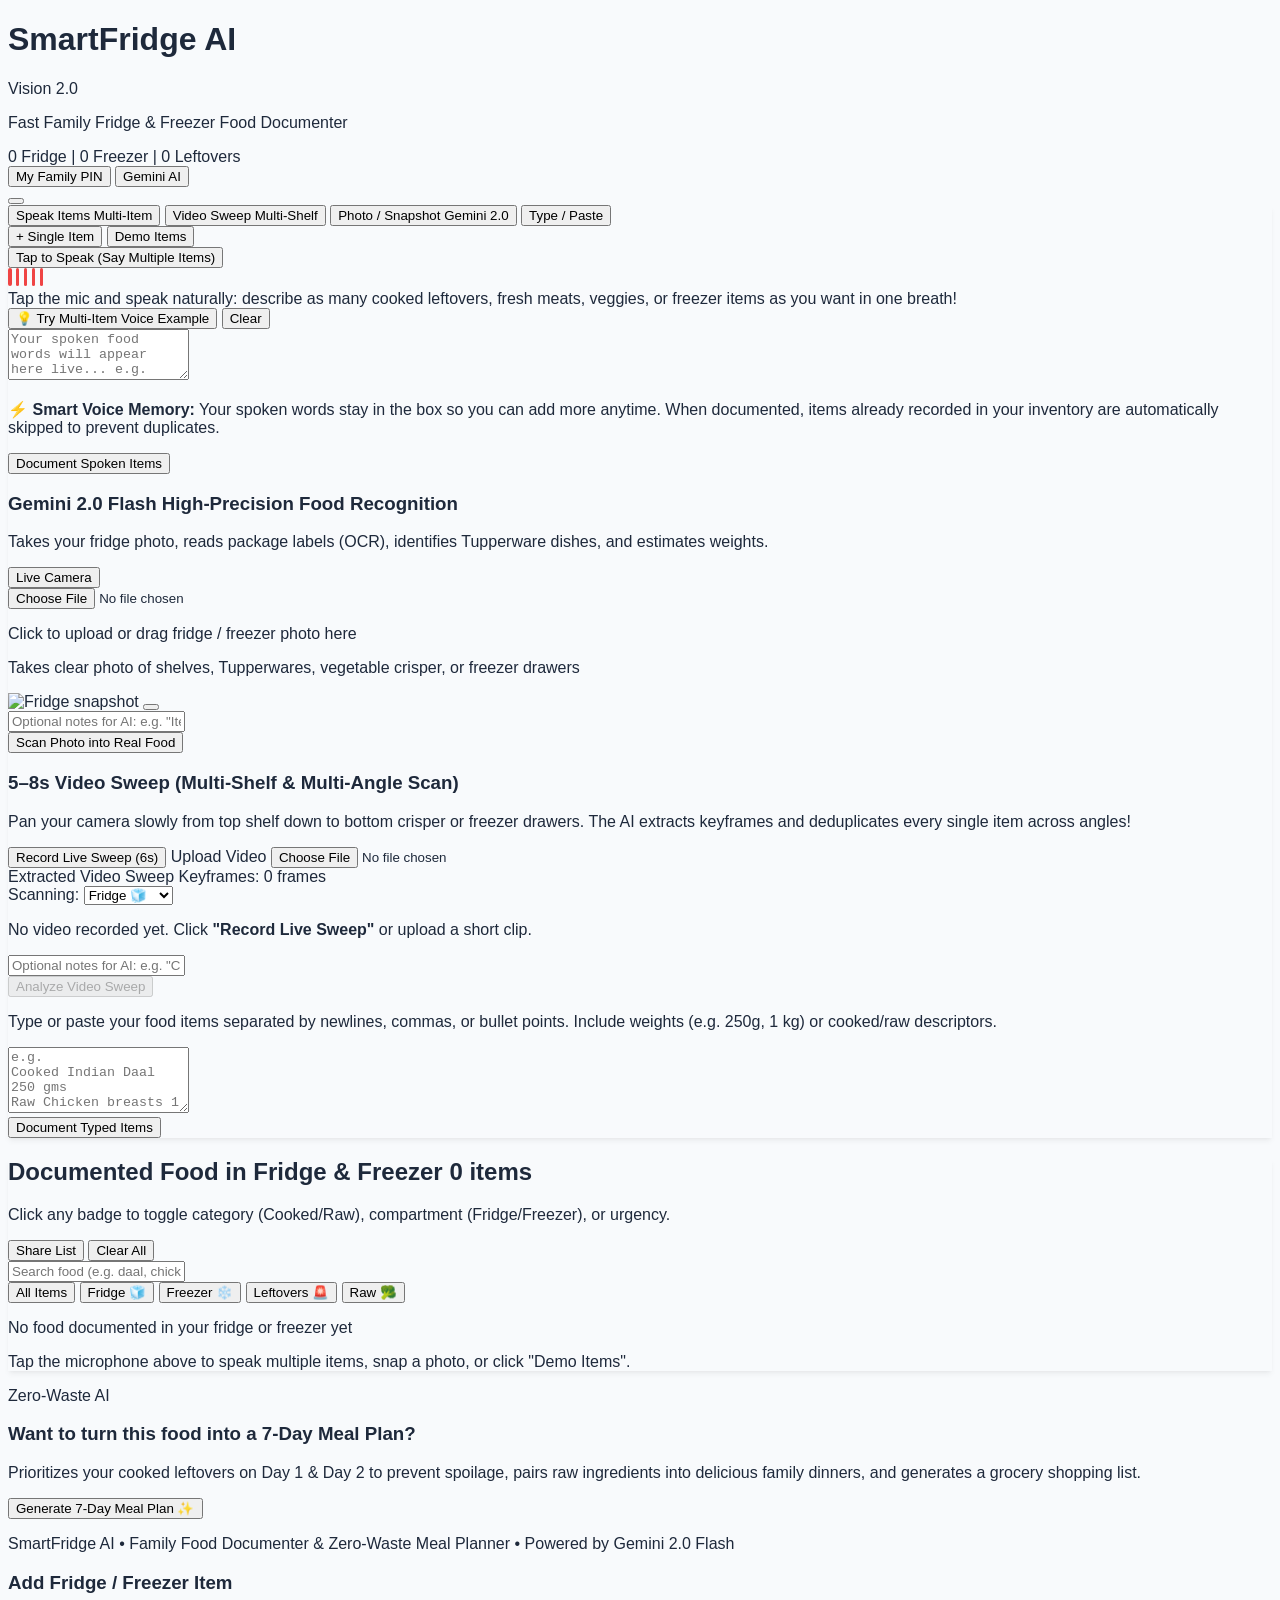
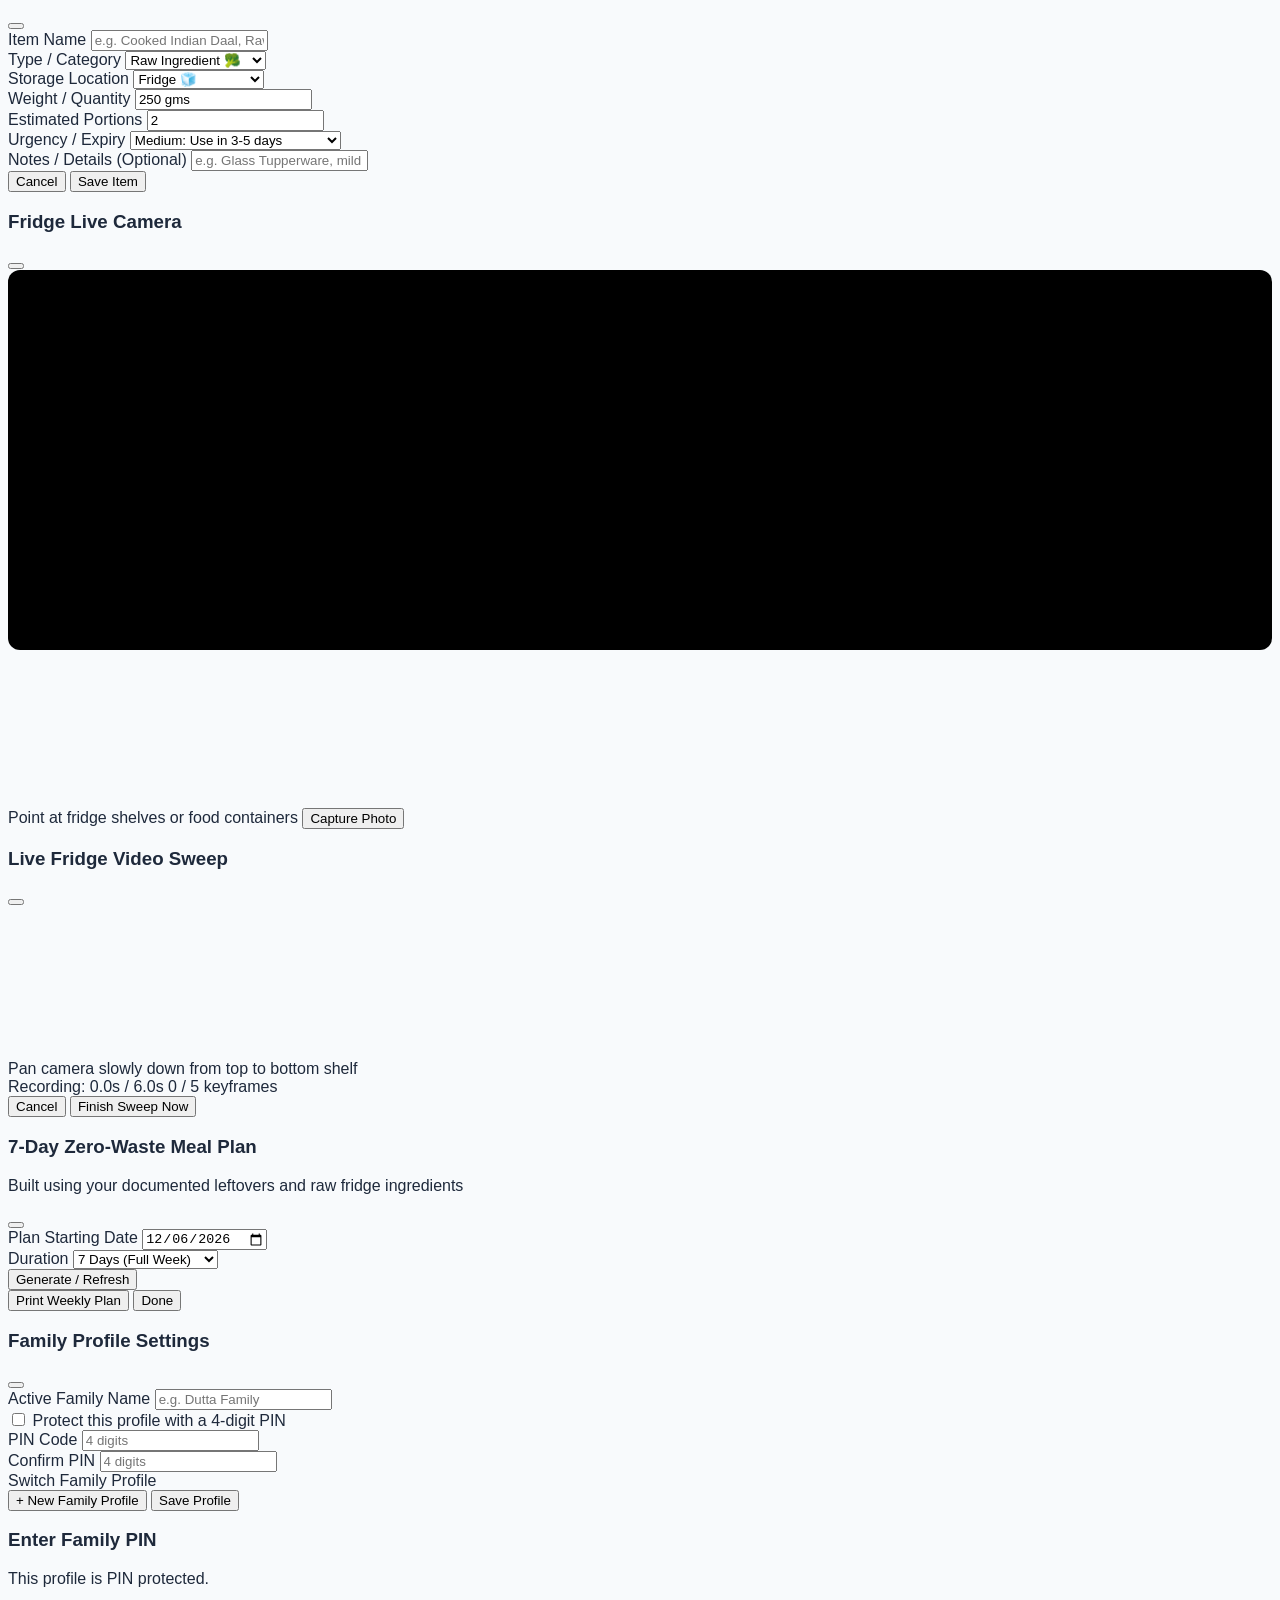
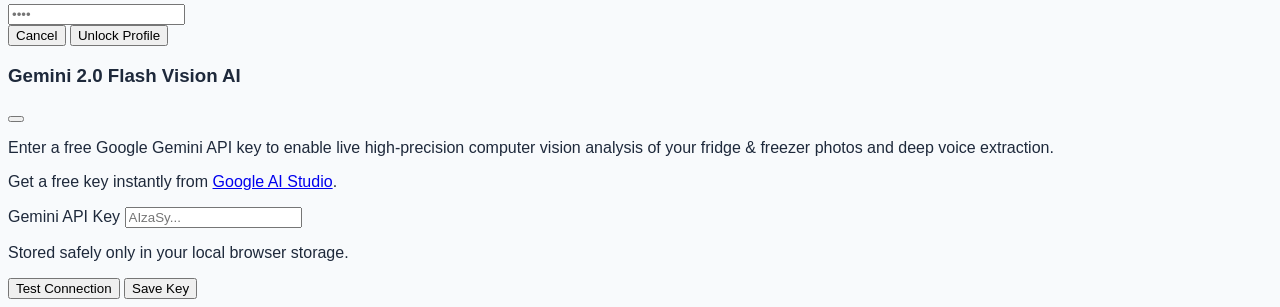
==== commit e98d0d6f: "feat: Add Ramu Kaka iOS Web App support and wake greeting" ====
--- a/public/index.html
+++ b/public/index.html
@@ -2,9 +2,15 @@
 <html lang="en">
 <head>
   <meta charset="UTF-8">
-  <meta name="viewport" content="width=device-width, initial-scale=1.0">
-  <title>SmartFridge AI - Family Fridge & Freezer Food Documenter</title>
-  <link rel="icon" href="data:image/svg+xml,<svg xmlns=%22http://www.w3.org/2000/svg%22 viewBox=%220 0 100 100%22><text y=%22.9em%22 font-size=%2290%22>🥗</text></svg>">
+  <meta name="viewport" content="width=device-width, initial-scale=1.0, maximum-scale=1.0, user-scalable=no">
+  <title>Ramu Kaka - SmartFridge AI</title>
+  <meta name="apple-mobile-web-app-capable" content="yes">
+  <meta name="apple-mobile-web-app-status-bar-style" content="default">
+  <meta name="apple-mobile-web-app-title" content="Ramu Kaka">
+  <meta name="theme-color" content="#059669">
+  <meta http-equiv="Cache-Control" content="no-cache, no-store, must-revalidate">
+  <meta http-equiv="Pragma" content="no-cache">
+  <meta http-equiv="Expires" content="0">
   <!-- Tailwind CSS CDN -->
   <script src="https://cdn.tailwindcss.com"></script>
   <!-- Phosphor Icons -->
@@ -767,7 +773,7 @@
     </div>
   </div>
 
-  <!-- App Script -->
-  <script src="app.js"></script>
+  <!-- App Script with cache buster -->
+  <script src="app.js?v=2.2.3"></script>
 </body>
 </html>
--- a/public/styles.css
+++ b/public/styles.css
@@ -56,6 +56,26 @@
   border: 1px solid #bfdbfe;
 }
 
+/* Voice recording sound wave indicator */
+@keyframes soundWave {
+  0% { transform: scaleY(0.3); }
+  50% { transform: scaleY(1.0); }
+  100% { transform: scaleY(0.3); }
+}
+
+.voice-wave-bar {
+  display: inline-block;
+  width: 3.5px;
+  height: 18px;
+  background-color: #ef4444;
+  border-radius: 9999px;
+  animation: soundWave 0.8s ease-in-out infinite;
+}
+.voice-wave-bar:nth-child(2) { animation-delay: 0.15s; }
+.voice-wave-bar:nth-child(3) { animation-delay: 0.3s; }
+.voice-wave-bar:nth-child(4) { animation-delay: 0.45s; }
+.voice-wave-bar:nth-child(5) { animation-delay: 0.6s; }
+
 /* Camera modal & stream */
 .video-preview {
   width: 100%;
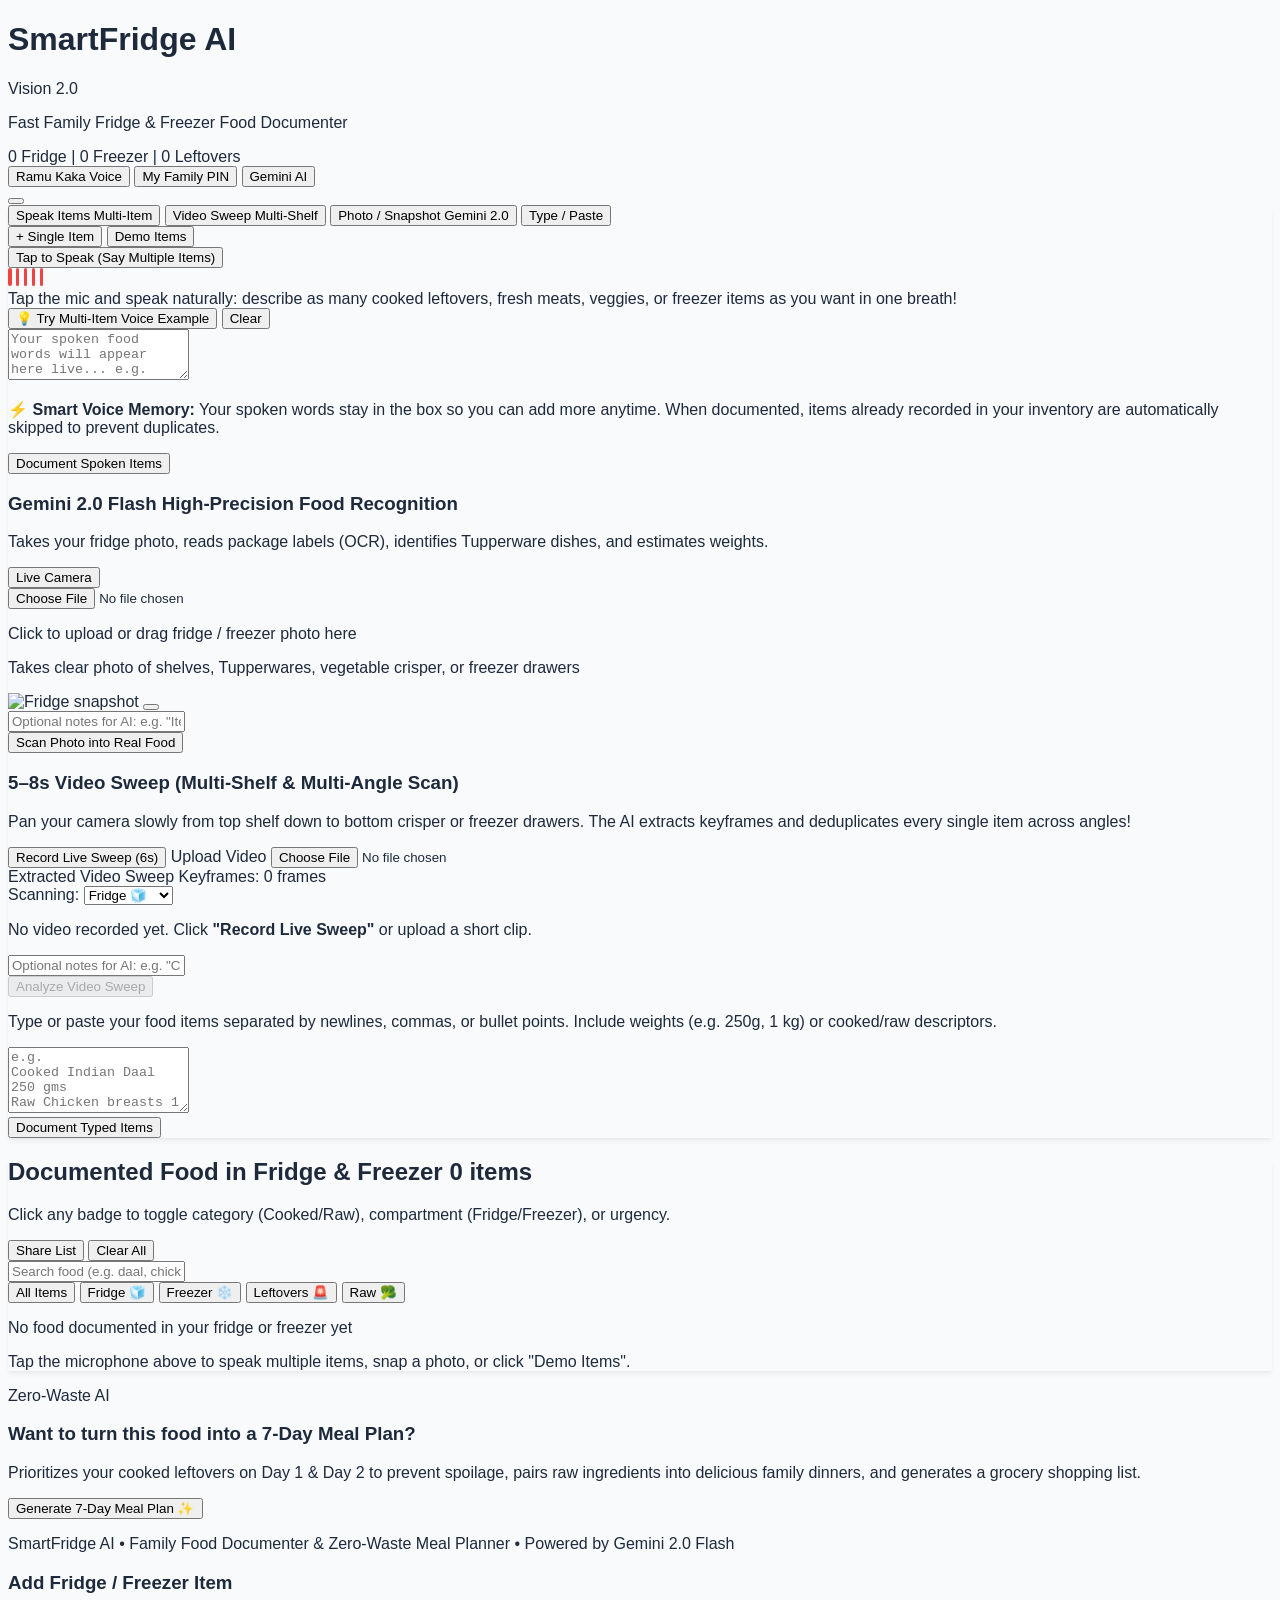
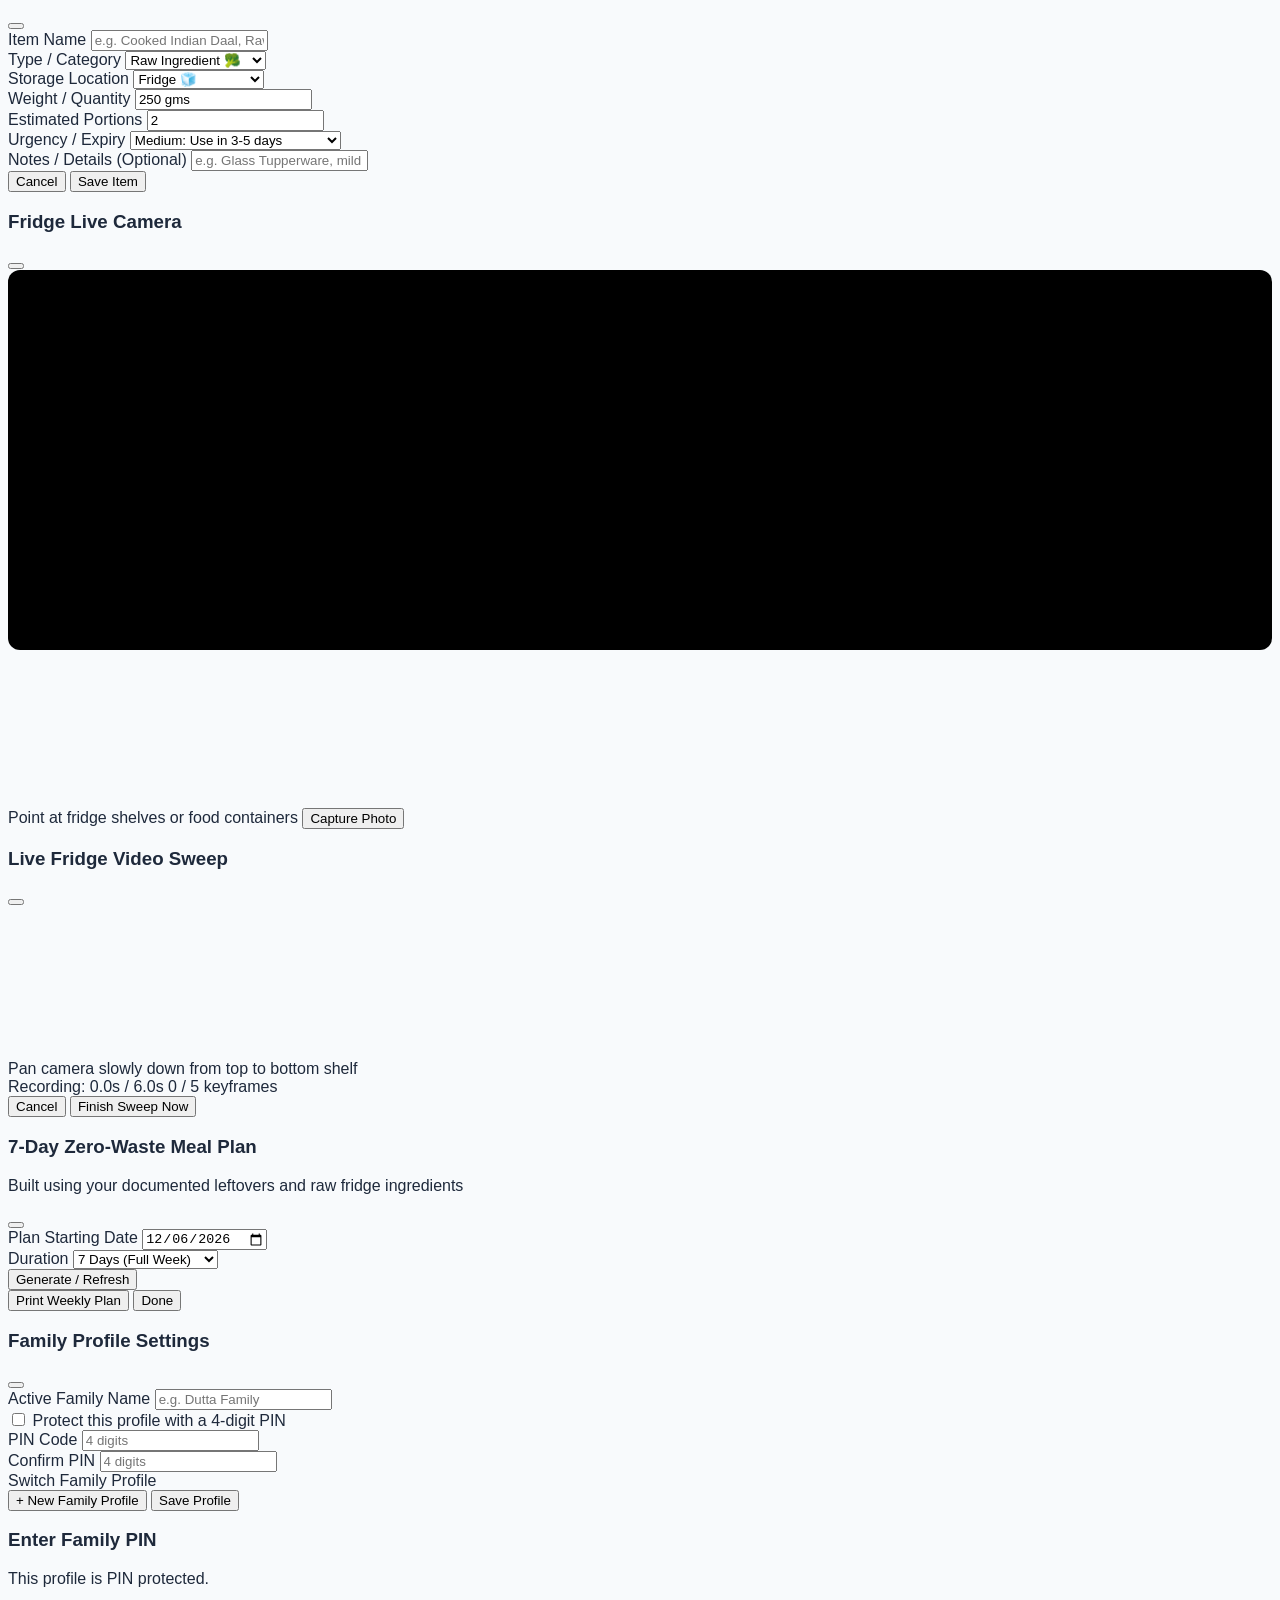
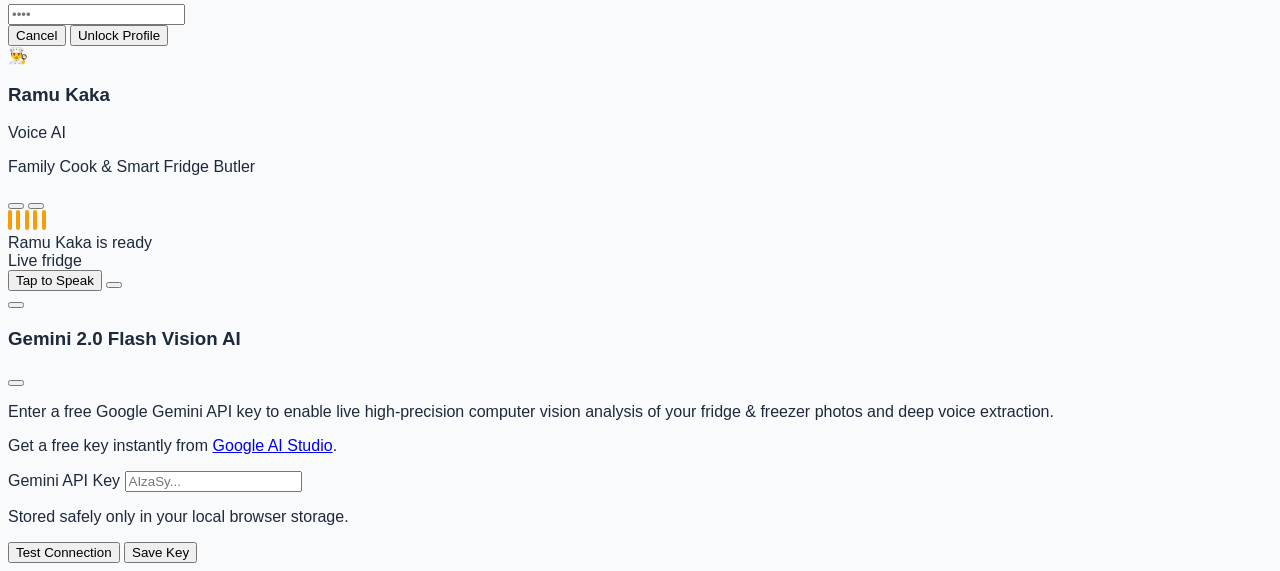
==== commit e3a4b582: "feat: Add interactive voice dialogue with Ramu Kaka (Biwiji Boliye Kya Hukum, time inquiry, fridge i" ====
--- a/public/index.html
+++ b/public/index.html
@@ -58,6 +58,13 @@
           </span>
         </div>
 
+        <!-- Ramu Kaka Voice Assistant Trigger -->
+        <button id="btnRamuKakaAssistant" onclick="openRamuKakaModal(true)" class="text-xs font-bold flex items-center space-x-1.5 px-3 py-2 rounded-xl bg-gradient-to-r from-amber-500 via-orange-500 to-amber-600 hover:from-amber-600 hover:to-orange-700 text-white shadow-xs transition active:scale-95 cursor-pointer" title="Talk to Ramu Kaka: 'Biwiji Boliye Kya Hukum'">
+          <i class="ph-bold ph-cooking-pot text-sm"></i>
+          <span>Ramu Kaka</span>
+          <span class="text-[9px] px-1.5 py-0.2 bg-white/25 text-white rounded-full uppercase tracking-wider font-extrabold animate-pulse">Voice</span>
+        </button>
+
         <!-- Family Profile Selector -->
         <button id="btnFamilyProfile" onclick="openFamilyModal()" class="text-xs font-semibold flex items-center space-x-1.5 px-3 py-2 rounded-xl bg-emerald-50 hover:bg-emerald-100 text-emerald-800 border border-emerald-200 transition shadow-xs cursor-pointer" title="Family Profile & Storage">
           <i class="ph-bold ph-house-line text-sm text-emerald-600"></i>
@@ -737,6 +744,89 @@
 
 
   <!-- ========================================== -->
+  <!-- MODAL: RAMU KAKA VOICE ASSISTANT           -->
+  <!-- ========================================== -->
+  <div id="ramuKakaModal" class="hidden fixed inset-0 z-50 bg-slate-900/60 backdrop-blur-sm flex items-center justify-center p-3 sm:p-4">
+    <div class="bg-white rounded-3xl max-w-lg w-full shadow-2xl border border-amber-200 overflow-hidden flex flex-col max-h-[92vh]">
+      
+      <!-- Header -->
+      <div class="p-4 sm:p-5 bg-gradient-to-r from-amber-500 via-orange-500 to-amber-600 text-white flex items-center justify-between shadow-xs">
+        <div class="flex items-center space-x-3">
+          <div class="w-11 h-11 rounded-2xl bg-white/20 backdrop-blur-md flex items-center justify-center text-2xl shadow-inner border border-white/30">
+            👨‍🍳
+          </div>
+          <div>
+            <div class="flex items-center space-x-2">
+              <h3 class="text-base font-extrabold tracking-tight">Ramu Kaka</h3>
+              <span class="text-[10px] font-bold px-2 py-0.5 rounded-full bg-white/25 text-white tracking-wider uppercase">Voice AI</span>
+            </div>
+            <p class="text-xs text-amber-100 font-medium">Family Cook & Smart Fridge Butler</p>
+          </div>
+        </div>
+        <div class="flex items-center space-x-1">
+          <!-- Voice Audio Mute/Unmute Toggle -->
+          <button id="btnRamuMute" onclick="toggleRamuMute()" class="p-2 rounded-xl text-white/80 hover:text-white hover:bg-white/10 transition cursor-pointer" title="Mute/Unmute Voice Audio">
+            <i id="ramuMuteIcon" class="ph-bold ph-speaker-high text-lg"></i>
+          </button>
+          <!-- Close button -->
+          <button onclick="closeRamuKakaModal()" class="p-2 rounded-xl text-white/80 hover:text-white hover:bg-white/10 transition cursor-pointer" title="Close Assistant">
+            <i class="ph-bold ph-x text-lg"></i>
+          </button>
+        </div>
+      </div>
+
+      <!-- Live Voice Status & Waveform Bar -->
+      <div class="bg-amber-50/80 border-b border-amber-200/70 px-4 py-2.5 flex items-center justify-between text-xs">
+        <div class="flex items-center space-x-2">
+          <!-- Sound wave bars -->
+          <div id="ramuWaveIndicator" class="hidden items-center space-x-1">
+            <span class="ramu-wave-bar"></span>
+            <span class="ramu-wave-bar"></span>
+            <span class="ramu-wave-bar"></span>
+            <span class="ramu-wave-bar"></span>
+            <span class="ramu-wave-bar"></span>
+          </div>
+          <span id="ramuStatusDot" class="w-2.5 h-2.5 rounded-full bg-emerald-500 animate-pulse"></span>
+          <span id="ramuStatusLabel" class="font-semibold text-amber-900">Ramu Kaka is ready</span>
+        </div>
+        <span id="ramuInventoryHint" class="text-[11px] text-amber-800 font-medium bg-amber-100/70 px-2 py-0.5 rounded-full">Live fridge</span>
+      </div>
+
+      <!-- Dialogue / Conversation History -->
+      <div id="ramuDialogueContainer" class="flex-1 overflow-y-auto p-4 sm:p-5 space-y-3.5 bg-slate-50/50 min-h-[160px] max-h-[360px]">
+        <!-- Dynamic chat messages inserted here -->
+      </div>
+
+      <!-- Quick Suggestion Chips (Contextual) -->
+      <div id="ramuQuickChips" class="px-4 py-2.5 bg-white border-t border-slate-100 flex items-center gap-1.5 flex-wrap">
+        <!-- Dynamic quick chips inserted here -->
+      </div>
+
+      <!-- Recommended Dish Card Container (Appears when dish is ready) -->
+      <div id="ramuDishCardContainer" class="hidden p-4 bg-gradient-to-br from-amber-50 via-orange-50/40 to-white border-t border-amber-200 overflow-y-auto max-h-[290px]">
+        <!-- Dynamic Dish Details inserted here -->
+      </div>
+
+      <!-- Footer & Microphone Control -->
+      <div class="p-3.5 sm:p-4 bg-white border-t border-slate-200 flex items-center justify-between gap-2.5">
+        <button id="btnRamuMicToggle" onclick="toggleRamuListening()" class="flex-1 py-3 px-4 rounded-2xl bg-gradient-to-r from-amber-500 to-orange-500 hover:from-amber-600 hover:to-orange-600 text-white font-bold text-sm flex items-center justify-center space-x-2 shadow-md active:scale-95 transition cursor-pointer">
+          <i id="ramuMicIcon" class="ph-bold ph-microphone text-lg"></i>
+          <span id="ramuMicLabel">Tap to Speak</span>
+        </button>
+        <button onclick="restartRamuConversation()" class="p-3 rounded-2xl border border-slate-200 text-slate-600 hover:bg-slate-50 text-xs font-semibold flex items-center space-x-1 cursor-pointer" title="Restart Conversation">
+          <i class="ph-bold ph-arrows-clockwise text-base"></i>
+        </button>
+      </div>
+
+    </div>
+  </div>
+
+  <!-- Floating Ramu Kaka Action Button for Mobile -->
+  <button onclick="openRamuKakaModal(true)" class="sm:hidden fixed bottom-5 right-5 z-40 bg-gradient-to-tr from-amber-500 to-orange-500 text-white p-3.5 rounded-full shadow-xl flex items-center justify-center active:scale-90 transition border-2 border-white" title="Ask Ramu Kaka: 'Biwiji Boliye Kya Hukum'">
+    <i class="ph-bold ph-cooking-pot text-2xl"></i>
+  </button>
+
+  <!-- ========================================== -->
   <!-- MODAL: GEMINI API KEY SETTINGS             -->
   <!-- ========================================== -->
   <div id="settingsModal" class="hidden fixed inset-0 z-50 bg-slate-900/50 backdrop-blur-sm flex items-center justify-center p-4">
@@ -774,6 +864,6 @@
   </div>
 
   <!-- App Script with cache buster -->
-  <script src="app.js?v=2.2.3"></script>
+  <script src="app.js?v=2.2.4"></script>
 </body>
 </html>
--- a/public/styles.css
+++ b/public/styles.css
@@ -107,6 +107,31 @@
 }
 
 /* Print Styling for clean weekly plan printing */
+/* Ramu Kaka Assistant Wave & Chat */
+.ramu-wave-bar {
+  display: inline-block;
+  width: 4px;
+  height: 20px;
+  background-color: #f59e0b;
+  border-radius: 9999px;
+  animation: soundWave 0.7s ease-in-out infinite;
+}
+.ramu-wave-bar:nth-child(2) { animation-delay: 0.12s; }
+.ramu-wave-bar:nth-child(3) { animation-delay: 0.24s; }
+.ramu-wave-bar:nth-child(4) { animation-delay: 0.36s; }
+.ramu-wave-bar:nth-child(5) { animation-delay: 0.48s; }
+
+.chat-bubble-ramu {
+  background: linear-gradient(135deg, #fffbeb 0%, #fef3c7 100%);
+  border: 1px solid #fde68a;
+  color: #78350f;
+}
+.chat-bubble-user {
+  background: linear-gradient(135deg, #ecfdf5 0%, #d1fae5 100%);
+  border: 1px solid #a7f3d0;
+  color: #065f46;
+}
+
 @media print {
   header, nav, .no-print, button, .settings-modal {
     display: none !important;
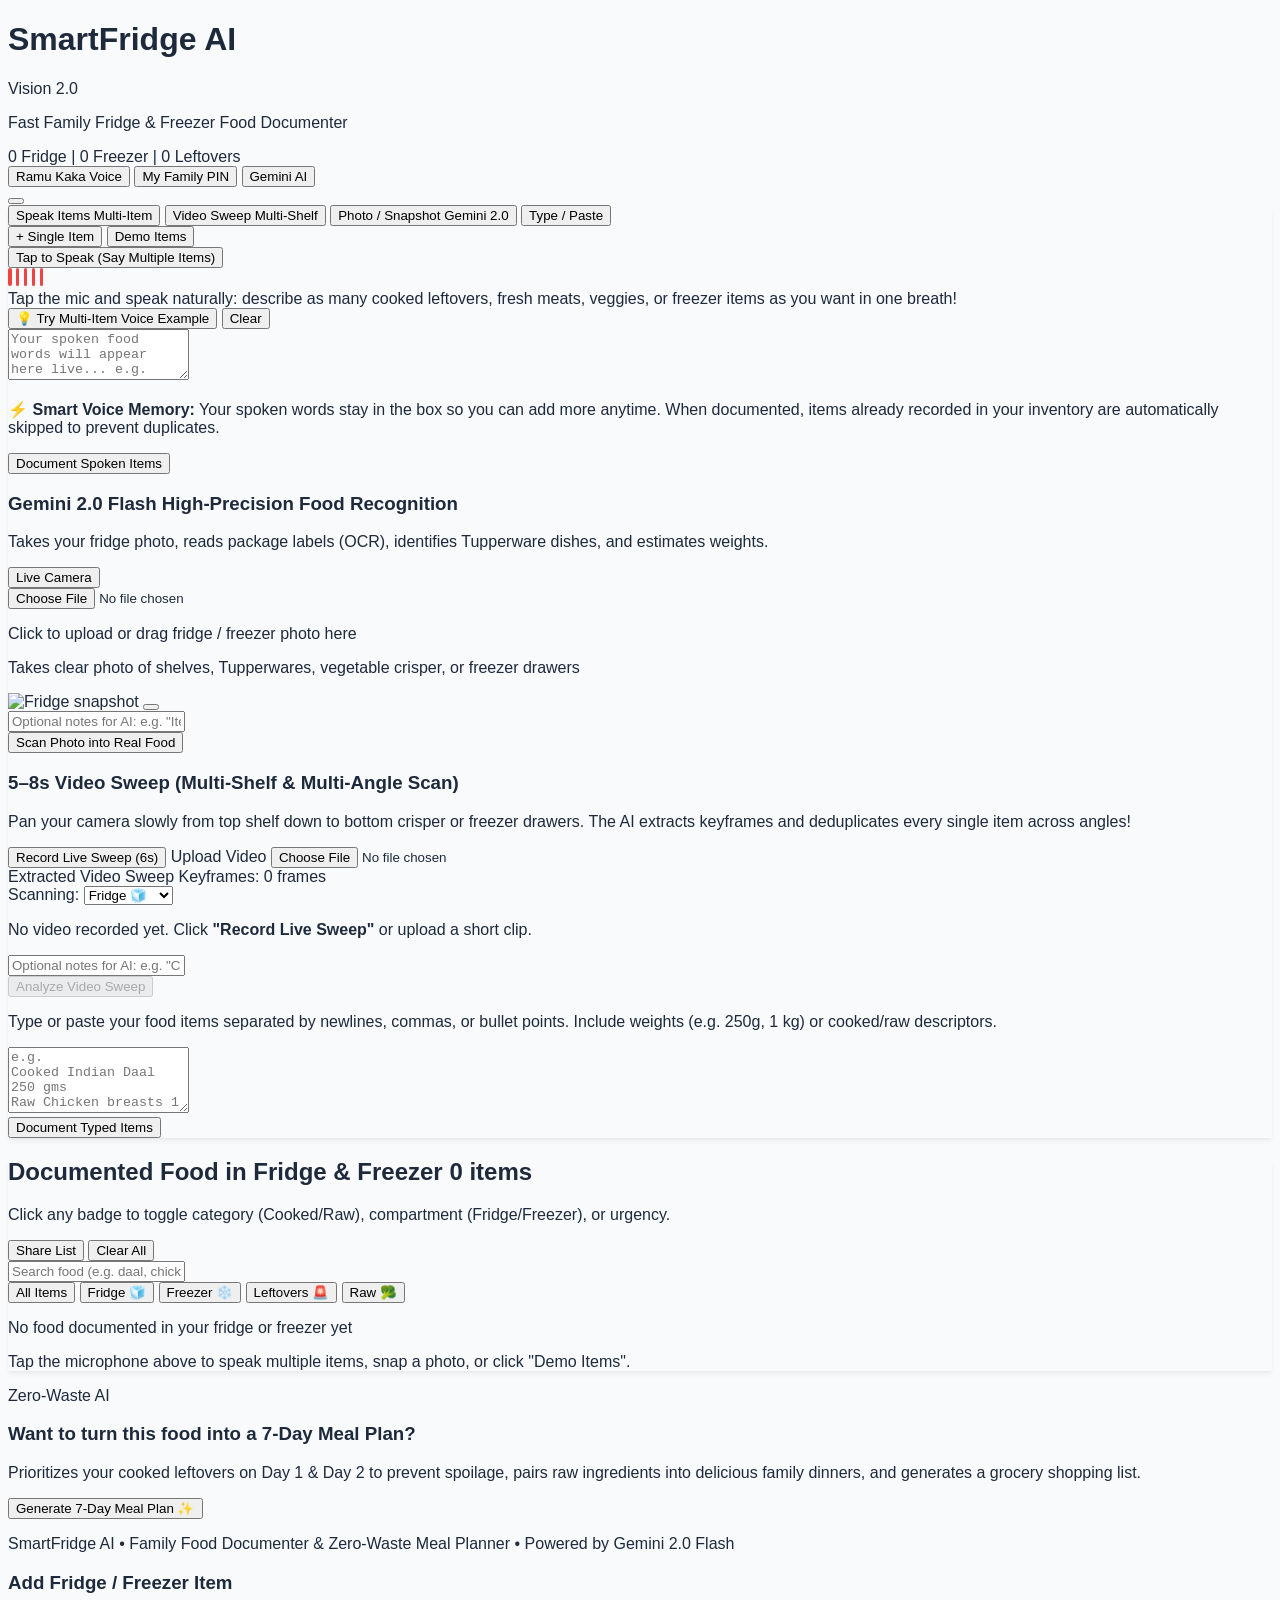
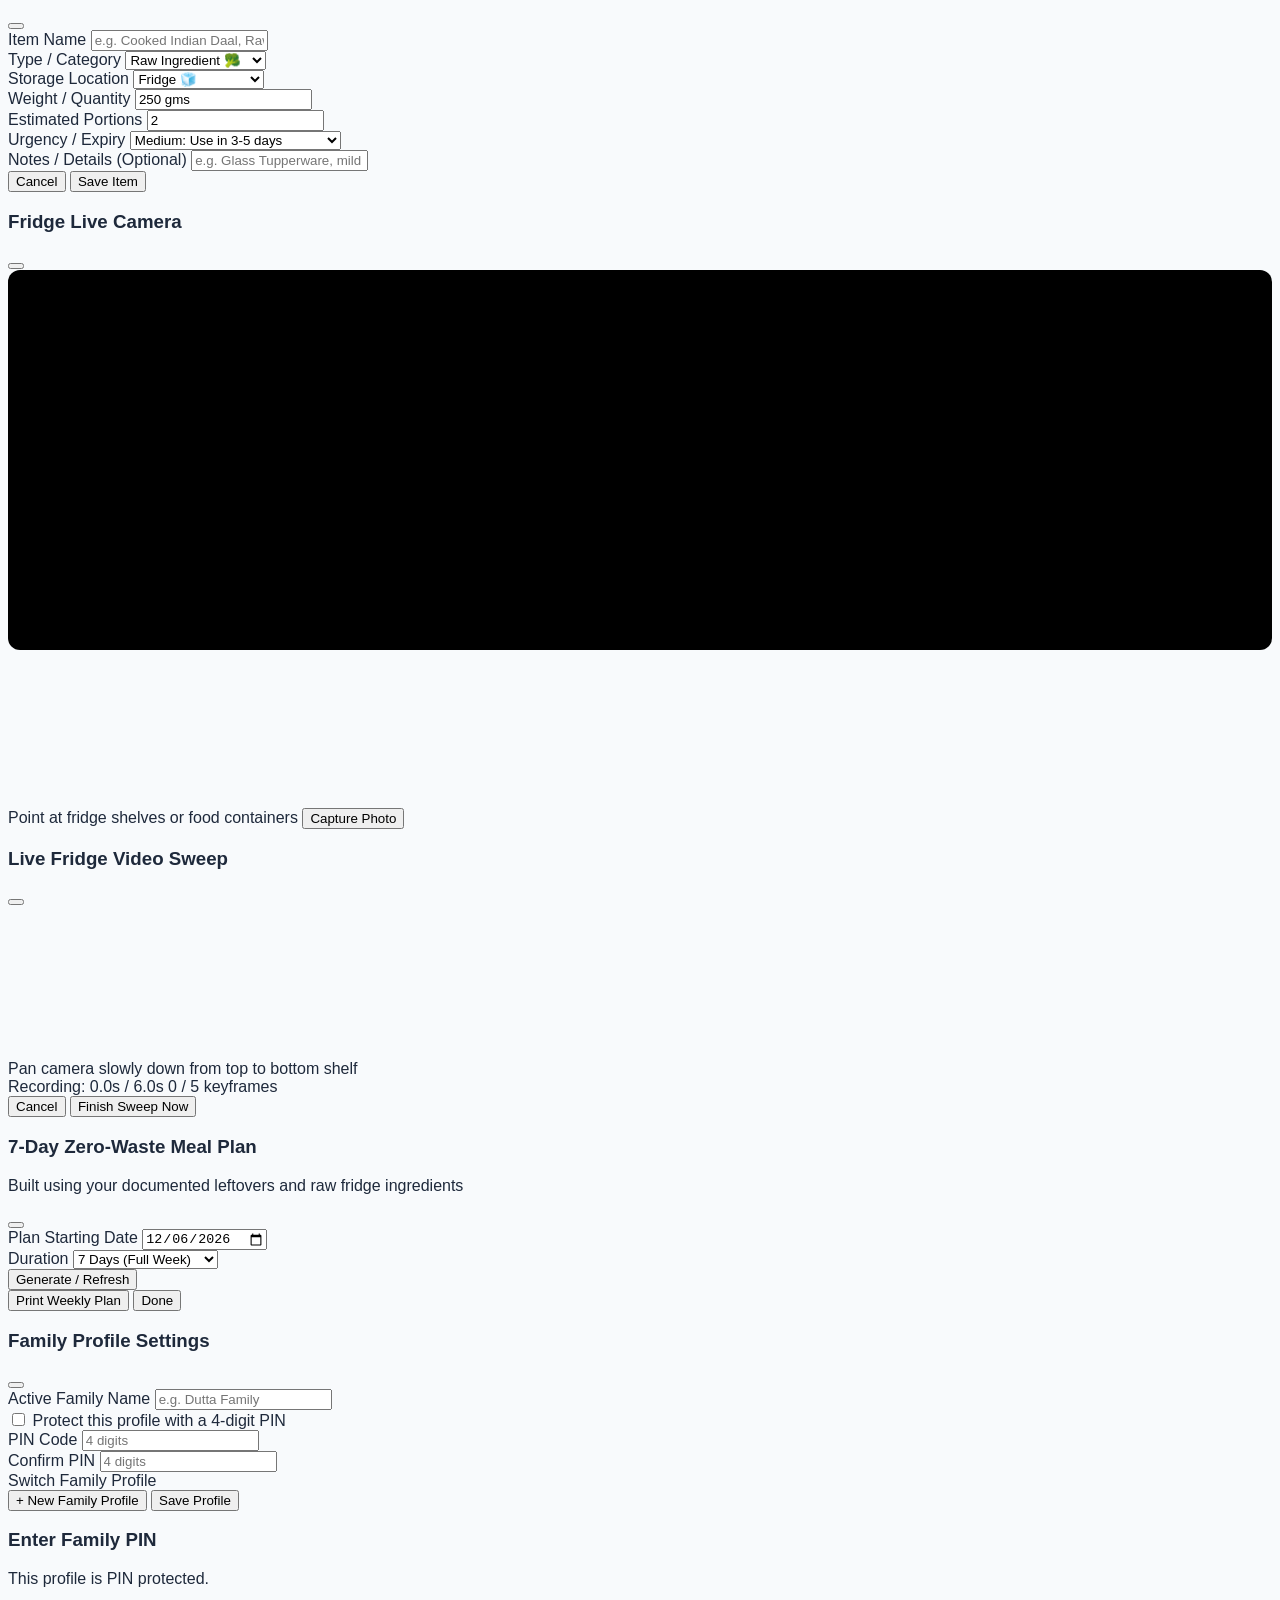
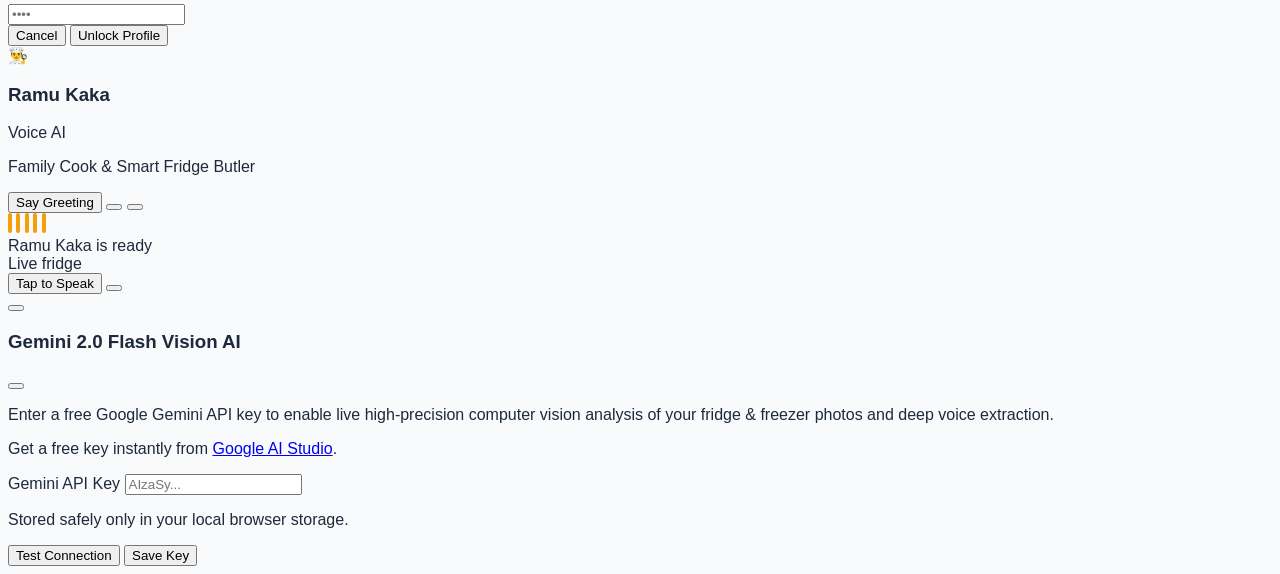
==== commit 8543e111: "fix: Add iOS autoplay unlock banner, hi-IN Hindi voice, and direct audio trigger for Biwiji Boliye K" ====
--- a/public/index.html
+++ b/public/index.html
@@ -763,7 +763,12 @@
             <p class="text-xs text-amber-100 font-medium">Family Cook & Smart Fridge Butler</p>
           </div>
         </div>
-        <div class="flex items-center space-x-1">
+        <div class="flex items-center space-x-1.5">
+          <!-- Quick Voice Replay -->
+          <button onclick="playBiwijiGreetingDirect()" class="px-2.5 py-1.5 rounded-xl bg-white/20 hover:bg-white/30 text-white font-bold text-xs flex items-center space-x-1 transition cursor-pointer border border-white/25 shadow-xs" title="Hear 'Biwiji Boliye Kya Hukum'">
+            <i class="ph-bold ph-speaker-high"></i>
+            <span>Say Greeting</span>
+          </button>
           <!-- Voice Audio Mute/Unmute Toggle -->
           <button id="btnRamuMute" onclick="toggleRamuMute()" class="p-2 rounded-xl text-white/80 hover:text-white hover:bg-white/10 transition cursor-pointer" title="Mute/Unmute Voice Audio">
             <i id="ramuMuteIcon" class="ph-bold ph-speaker-high text-lg"></i>
@@ -864,6 +869,6 @@
   </div>
 
   <!-- App Script with cache buster -->
-  <script src="app.js?v=2.2.4"></script>
+  <script src="app.js?v=2.2.5"></script>
 </body>
 </html>
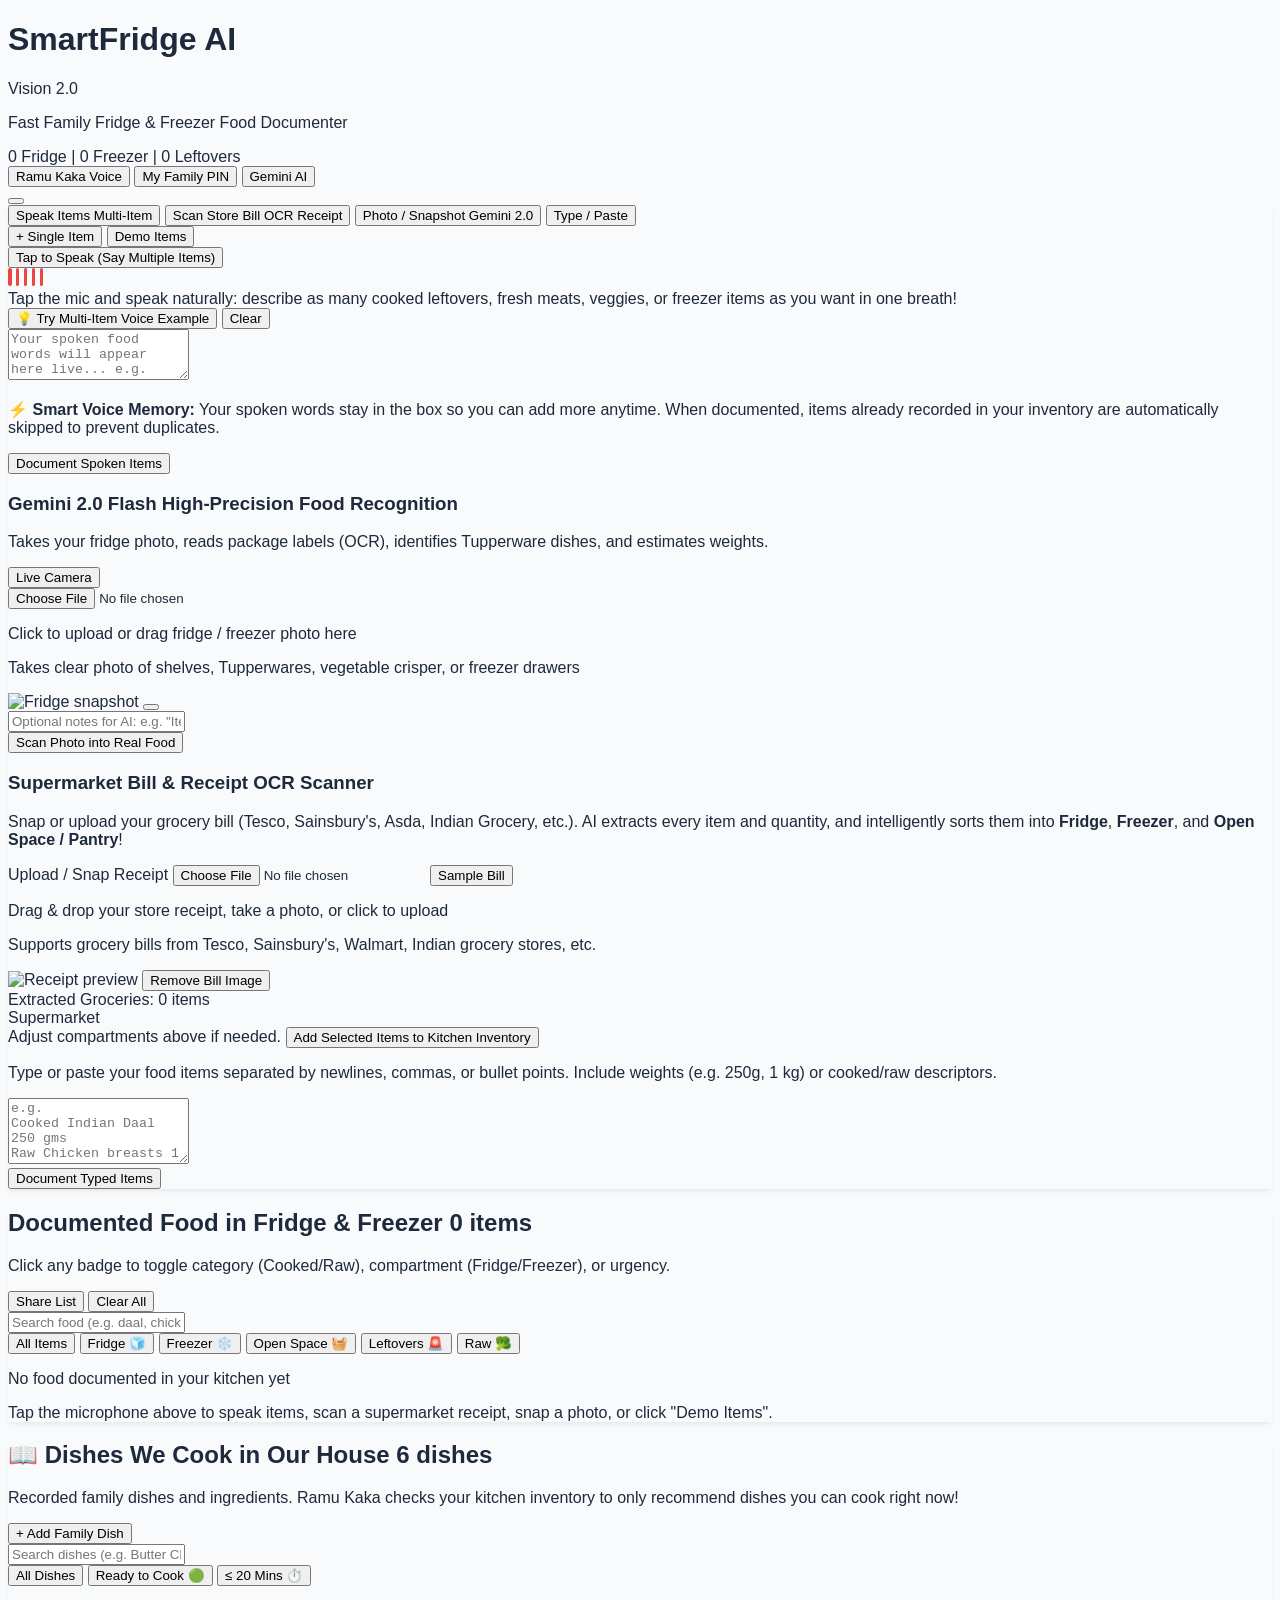
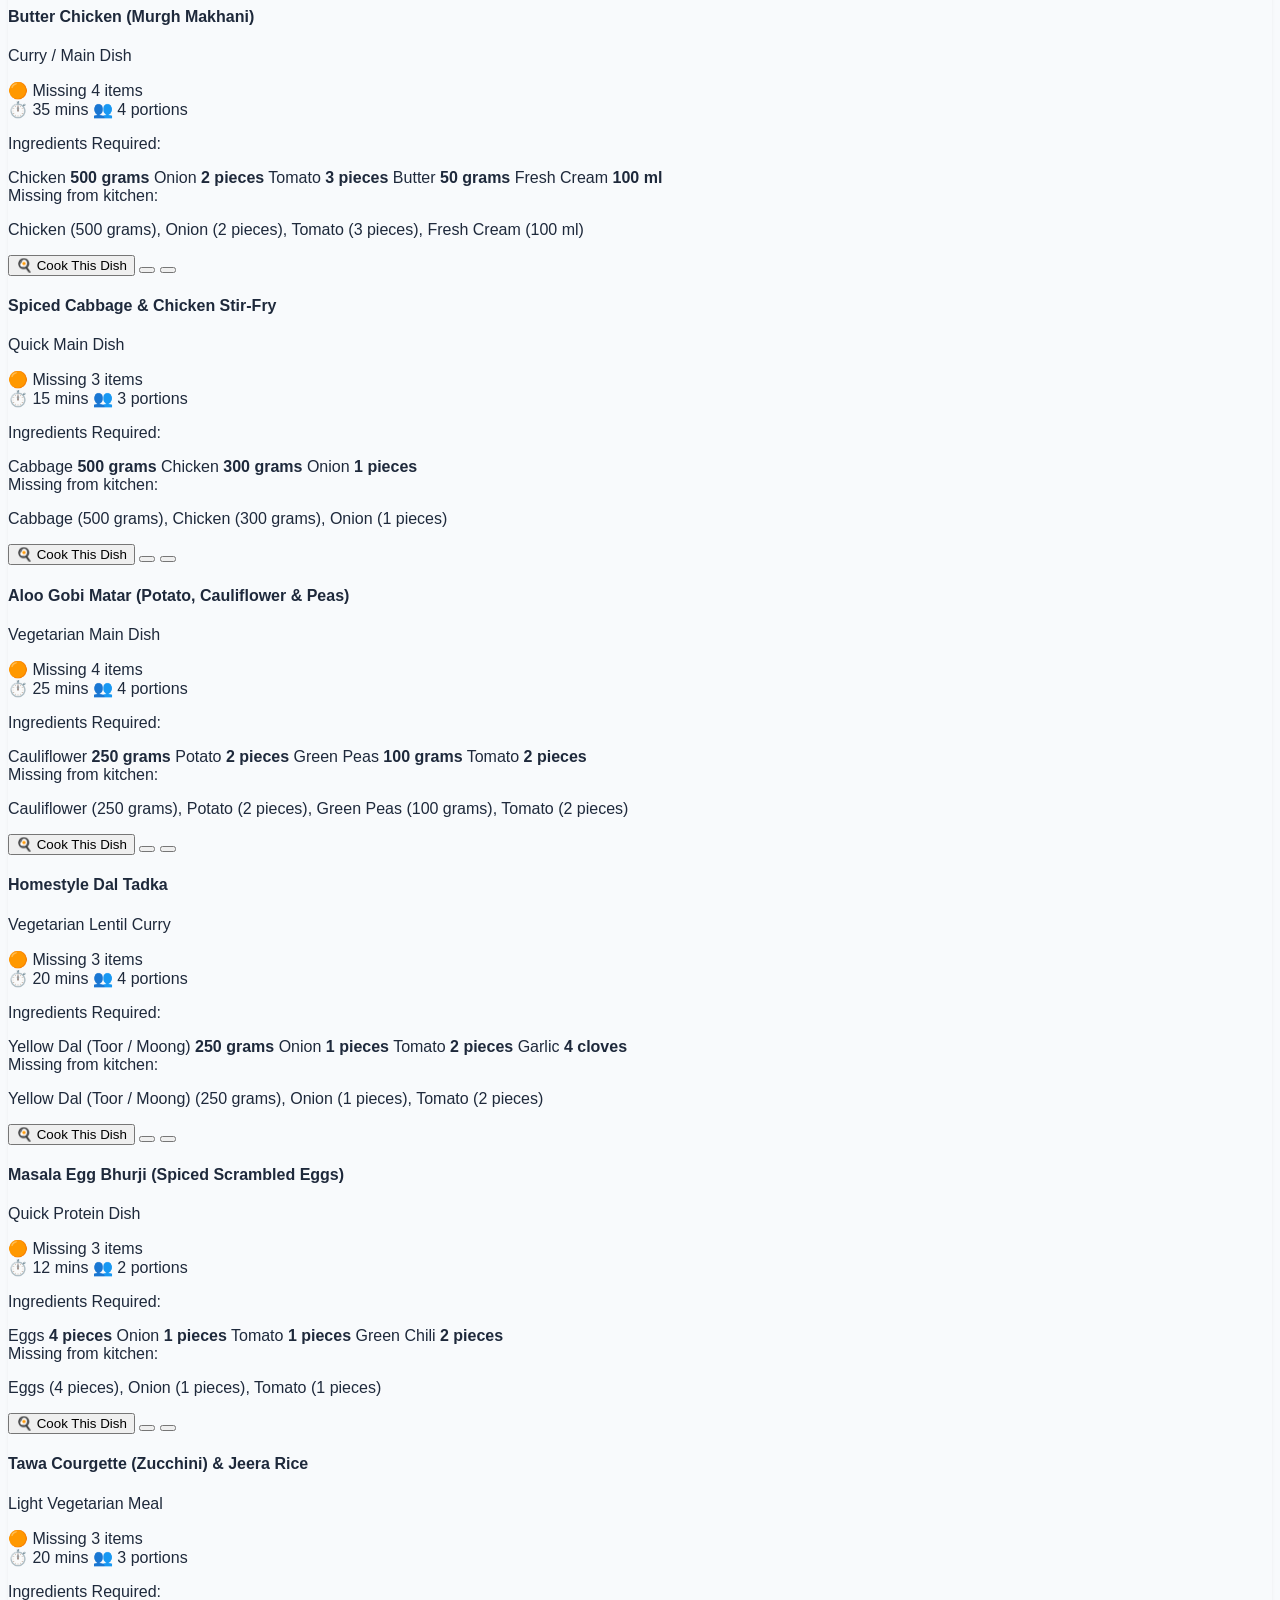
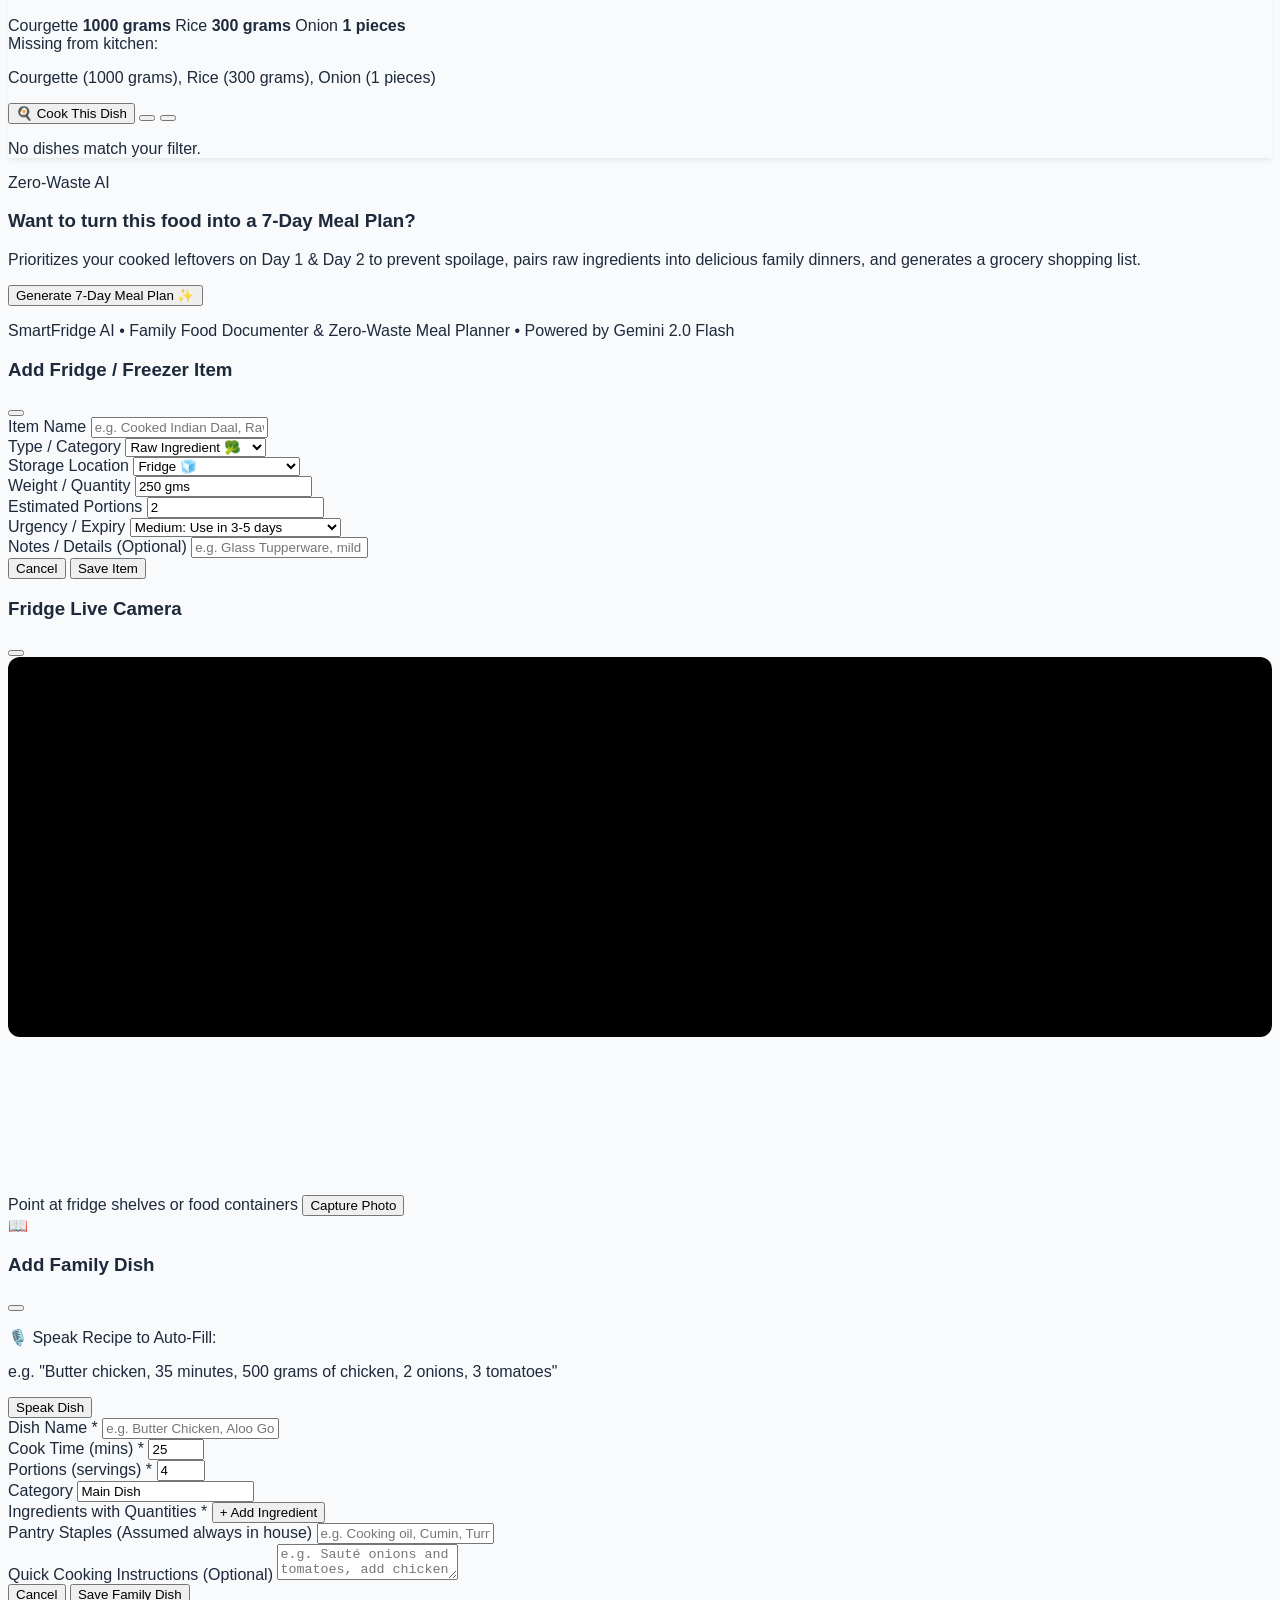
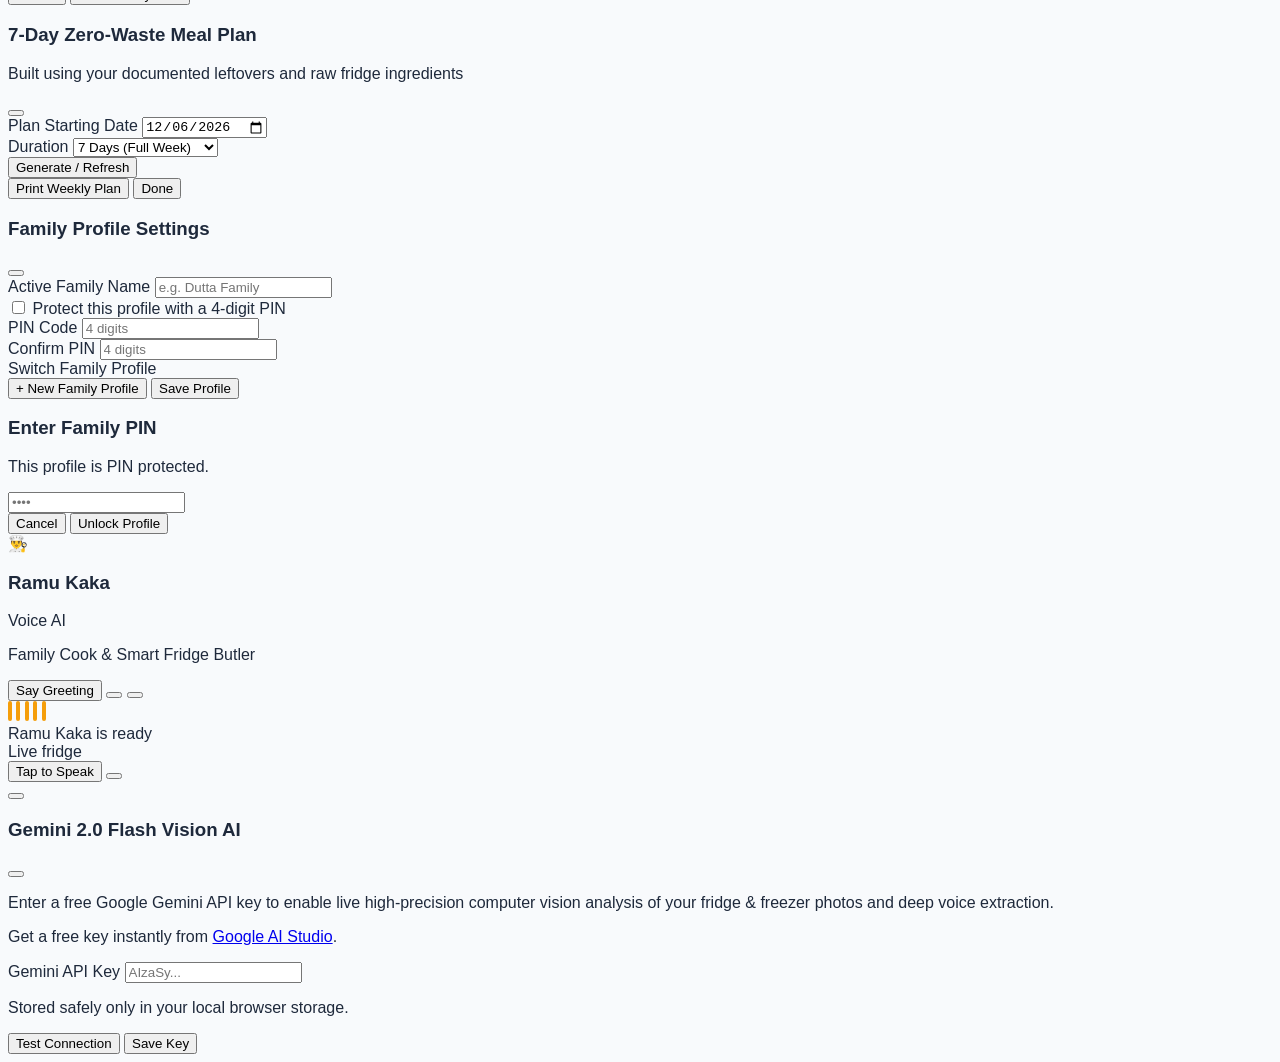
==== commit a187b1b9: "feat: Remove Video Sweep; add Family Recipe Book with real-time cooking availability and auto-deduct" ====
--- a/public/index.html
+++ b/public/index.html
@@ -111,10 +111,10 @@
             <span class="text-[10px] px-1.5 py-0.2 bg-emerald-100 text-emerald-800 rounded-full font-bold">Multi-Item</span>
           </button>
 
-          <button id="btnTabVideo" onclick="switchCaptureMode('video')" class="px-3.5 py-2 rounded-xl text-xs sm:text-sm font-bold flex items-center space-x-2 transition text-slate-600 hover:text-slate-900 hover:bg-white/80">
-            <i class="ph-bold ph-video-camera text-rose-600 text-base"></i>
-            <span>Video Sweep</span>
-            <span class="text-[10px] px-1.5 py-0.2 bg-rose-100 text-rose-800 rounded-full font-bold">Multi-Shelf</span>
+          <button id="btnTabReceipt" onclick="switchCaptureMode('receipt')" class="px-3.5 py-2 rounded-xl text-xs sm:text-sm font-bold flex items-center space-x-2 transition text-slate-600 hover:text-slate-900 hover:bg-white/80">
+            <i class="ph-bold ph-receipt text-indigo-600 text-base"></i>
+            <span>Scan Store Bill</span>
+            <span class="text-[10px] px-1.5 py-0.2 bg-indigo-100 text-indigo-800 rounded-full font-bold">OCR Receipt</span>
           </button>
 
           <button id="btnTabCamera" onclick="switchCaptureMode('camera')" class="px-3.5 py-2 rounded-xl text-xs sm:text-sm font-bold flex items-center space-x-2 transition text-slate-600 hover:text-slate-900 hover:bg-white/80">
@@ -253,68 +253,73 @@
         </div>
 
         <!-- ===================================== -->
-        <!-- MODE 4: VIDEO SWEEP SCANNER           -->
+        <!-- MODE 4: SUPERMARKET RECEIPT / BILL OCR -->
         <!-- ===================================== -->
-        <div id="panelVideo" class="hidden space-y-4">
-          <div class="flex flex-col sm:flex-row items-start sm:items-center justify-between gap-3 p-4 bg-gradient-to-r from-rose-50/90 via-orange-50/60 to-amber-50/70 border border-rose-200/90 rounded-2xl">
+        <div id="panelReceipt" class="hidden space-y-4">
+          <div class="flex flex-col sm:flex-row items-start sm:items-center justify-between gap-3 p-4 bg-gradient-to-r from-indigo-50/90 via-sky-50/60 to-purple-50/70 border border-indigo-200/90 rounded-2xl">
             <div class="space-y-1">
               <h3 class="text-sm font-bold text-slate-900 flex items-center space-x-2">
-                <i class="ph-bold ph-video-camera text-rose-600 text-lg"></i>
-                <span>5–8s Video Sweep (Multi-Shelf & Multi-Angle Scan)</span>
+                <i class="ph-bold ph-receipt text-indigo-600 text-lg"></i>
+                <span>Supermarket Bill & Receipt OCR Scanner</span>
               </h3>
               <p class="text-xs text-slate-600">
-                Pan your camera slowly from top shelf down to bottom crisper or freezer drawers. The AI extracts keyframes and deduplicates every single item across angles!
+                Snap or upload your grocery bill (Tesco, Sainsbury's, Asda, Indian Grocery, etc.). AI extracts every item and quantity, and intelligently sorts them into <strong>Fridge</strong>, <strong>Freezer</strong>, and <strong>Open Space / Pantry</strong>!
               </p>
             </div>
 
-            <!-- Video Actions -->
+            <!-- Receipt Actions -->
             <div class="flex items-center space-x-2 shrink-0">
-              <button onclick="startLiveVideoSweepModal()" type="button" class="px-4 py-2.5 rounded-xl bg-rose-600 hover:bg-rose-700 text-white font-bold text-xs flex items-center space-x-2 shadow-md transition active:scale-95 cursor-pointer">
-                <i class="ph-bold ph-record text-base animate-pulse"></i>
-                <span>Record Live Sweep (6s)</span>
+              <label class="px-3.5 py-2.5 rounded-xl bg-indigo-600 hover:bg-indigo-700 text-white font-bold text-xs flex items-center space-x-1.5 shadow-md transition active:scale-95 cursor-pointer">
+                <i class="ph-bold ph-camera text-base"></i>
+                <span>Upload / Snap Receipt</span>
+                <input type="file" id="receiptFileInput" accept="image/*,application/pdf" capture="environment" onchange="handleReceiptFileUpload(event)" class="hidden">
+              </label>
+              <button onclick="loadSampleReceipt()" type="button" class="px-3.5 py-2.5 rounded-xl bg-white border border-indigo-200 hover:bg-indigo-50 text-indigo-800 font-semibold text-xs flex items-center space-x-1.5 shadow-xs cursor-pointer" title="Test with a realistic supermarket bill">
+                <i class="ph-bold ph-lightning text-amber-500"></i>
+                <span>Sample Bill</span>
               </button>
-              <label class="px-3.5 py-2.5 rounded-xl bg-white border border-slate-200 hover:bg-slate-50 text-slate-700 font-semibold text-xs flex items-center space-x-1.5 shadow-xs cursor-pointer">
-                <i class="ph-bold ph-upload-simple text-slate-600"></i>
-                <span>Upload Video</span>
-                <input type="file" id="videoFileInput" accept="video/*" onchange="handleVideoFileUpload(event)" class="hidden">
-              </label>
-            </div>
-          </div>
-
-          <!-- Video Keyframes Strip / Preview Box -->
-          <div id="videoSweepPreviewContainer" class="border border-slate-200 rounded-2xl p-4 bg-slate-50/60 space-y-3">
-            <div class="flex items-center justify-between">
+            </div>
+          </div>
+
+          <!-- Receipt Drop / Preview Zone -->
+          <div id="receiptDropZone" class="border-2 border-dashed border-indigo-200 hover:border-indigo-400 rounded-2xl p-4 sm:p-6 text-center cursor-pointer transition bg-slate-50/50">
+            <div id="receiptDropDefault" class="space-y-2">
+              <div class="w-12 h-12 mx-auto rounded-xl bg-indigo-100 text-indigo-600 flex items-center justify-center text-2xl">
+                <i class="ph ph-receipt"></i>
+              </div>
+              <div>
+                <p class="text-xs sm:text-sm font-bold text-slate-800">Drag & drop your store receipt, take a photo, or click to upload</p>
+                <p class="text-[11px] text-slate-400 mt-0.5">Supports grocery bills from Tesco, Sainsbury's, Walmart, Indian grocery stores, etc.</p>
+              </div>
+            </div>
+            <div id="receiptImagePreviewContainer" class="hidden flex flex-col items-center space-y-2">
+              <img id="receiptImagePreview" class="max-h-48 rounded-lg shadow-sm border border-slate-200 object-contain" alt="Receipt preview">
+              <button onclick="clearReceiptImage(event)" type="button" class="text-xs font-semibold text-red-600 hover:text-red-700 flex items-center space-x-1">
+                <i class="ph-bold ph-x"></i>
+                <span>Remove Bill Image</span>
+              </button>
+            </div>
+          </div>
+
+          <!-- Extracted Scanned Items Review Box -->
+          <div id="receiptExtractedBox" class="hidden border border-slate-200 rounded-2xl p-4 bg-white shadow-xs space-y-3">
+            <div class="flex items-center justify-between pb-2 border-b border-slate-100">
               <div class="flex items-center space-x-2">
-                <span class="text-xs font-bold text-slate-700">Extracted Video Sweep Keyframes:</span>
-                <span id="videoFrameCountBadge" class="text-[11px] font-bold px-2 py-0.5 bg-slate-200 text-slate-700 rounded-full">0 frames</span>
+                <span class="text-xs font-bold text-slate-900">Extracted Groceries:</span>
+                <span id="receiptExtractedCount" class="text-[11px] font-bold px-2 py-0.5 bg-indigo-100 text-indigo-800 rounded-full">0 items</span>
               </div>
-              <div class="flex items-center space-x-2">
-                <label class="text-xs text-slate-600 font-medium">Scanning:</label>
-                <select id="videoStorageHint" class="text-xs font-semibold py-1 px-2 border border-slate-200 rounded-lg bg-white">
-                  <option value="Fridge">Fridge 🧊</option>
-                  <option value="Freezer">Freezer ❄️</option>
-                </select>
-              </div>
-            </div>
-
-            <!-- Keyframes Thumbnails Strip -->
-            <div id="videoKeyframesStrip" class="grid grid-cols-2 sm:grid-cols-5 gap-2 min-h-[100px] items-center justify-center border-2 border-dashed border-slate-200 rounded-xl p-2 bg-white/50">
-              <div class="col-span-full text-center py-6 text-slate-400 space-y-1">
-                <i class="ph ph-film-strip text-3xl"></i>
-                <p class="text-xs">No video recorded yet. Click <strong>"Record Live Sweep"</strong> or upload a short clip.</p>
-              </div>
-            </div>
-          </div>
-
-          <!-- Optional Context Notes & Action -->
-          <div class="grid grid-cols-1 sm:grid-cols-12 gap-3 items-center pt-1">
-            <div class="sm:col-span-8">
-              <input type="text" id="videoNotesInput" placeholder="Optional notes for AI: e.g. &quot;Check middle shelf for leftovers and bottom crisper for greens&quot;" class="w-full text-xs p-2.5 border border-slate-200 rounded-xl focus:ring-2 focus:ring-rose-500 focus:outline-none">
-            </div>
-            <div class="sm:col-span-4">
-              <button id="btnAnalyzeVideoSweep" onclick="analyzeVideoSweepAI()" disabled type="button" class="w-full py-2.5 px-4 rounded-xl bg-slate-300 text-slate-500 font-bold text-xs flex items-center justify-center space-x-2 transition shadow-none cursor-not-allowed">
-                <i class="ph-bold ph-sparkle text-base"></i>
-                <span>Analyze Video Sweep</span>
+              <span id="receiptStoreNameBadge" class="text-[11px] font-semibold text-slate-500">Supermarket</span>
+            </div>
+
+            <div id="receiptItemsList" class="space-y-2 max-h-72 overflow-y-auto pr-1">
+              <!-- Dynamically populated rows -->
+            </div>
+
+            <div class="flex items-center justify-between pt-2 border-t border-slate-100">
+              <span class="text-xs text-slate-500">Adjust compartments above if needed.</span>
+              <button id="btnAddReceiptItemsToInv" onclick="addExtractedReceiptItemsToInventory()" type="button" class="py-2 px-4 rounded-xl bg-emerald-600 hover:bg-emerald-700 text-white font-bold text-xs flex items-center space-x-1.5 shadow-sm transition active:scale-95 cursor-pointer">
+                <i class="ph-bold ph-check-circle text-base"></i>
+                <span>Add Selected Items to Kitchen Inventory</span>
               </button>
             </div>
           </div>
@@ -382,6 +387,7 @@
           <button onclick="filterInventory('all')" id="filterAll" class="px-3 py-1.5 rounded-lg font-bold bg-slate-900 text-white transition">All Items</button>
           <button onclick="filterInventory('fridge')" id="filterFridge" class="px-3 py-1.5 rounded-lg font-semibold bg-slate-100 text-slate-700 hover:bg-slate-200 transition">Fridge 🧊</button>
           <button onclick="filterInventory('freezer')" id="filterFreezer" class="px-3 py-1.5 rounded-lg font-semibold bg-slate-100 text-slate-700 hover:bg-slate-200 transition">Freezer ❄️</button>
+          <button onclick="filterInventory('pantry')" id="filterPantry" class="px-3 py-1.5 rounded-lg font-semibold bg-slate-100 text-slate-700 hover:bg-slate-200 transition">Open Space 🧺</button>
           <button onclick="filterInventory('cooked_leftover')" id="filterLeftovers" class="px-3 py-1.5 rounded-lg font-semibold bg-slate-100 text-slate-700 hover:bg-slate-200 transition">Leftovers 🚨</button>
           <button onclick="filterInventory('raw_ingredient')" id="filterRaw" class="px-3 py-1.5 rounded-lg font-semibold bg-slate-100 text-slate-700 hover:bg-slate-200 transition">Raw 🥦</button>
         </div>
@@ -398,9 +404,64 @@
           <i class="ph ph-shopping-bag"></i>
         </div>
         <div>
-          <p class="text-sm font-bold text-slate-700">No food documented in your fridge or freezer yet</p>
-          <p class="text-xs text-slate-400 mt-0.5">Tap the microphone above to speak multiple items, snap a photo, or click "Demo Items".</p>
-        </div>
+          <p class="text-sm font-bold text-slate-700">No food documented in your kitchen yet</p>
+          <p class="text-xs text-slate-400 mt-0.5">Tap the microphone above to speak items, scan a supermarket receipt, snap a photo, or click "Demo Items".</p>
+        </div>
+      </div>
+
+    </div>
+
+
+    <!-- ========================================== -->
+    <!-- 2B. DISHES WE COOK IN OUR HOUSE (RECIPES) -->
+    <!-- ========================================== -->
+    <div class="bg-white p-5 sm:p-6 rounded-2xl border border-slate-200 card-shadow space-y-4">
+      
+      <!-- Top Section: Title & Actions -->
+      <div class="flex flex-col sm:flex-row items-start sm:items-center justify-between gap-3 pb-3 border-b border-slate-100">
+        <div>
+          <h2 class="text-base sm:text-lg font-bold text-slate-900 flex items-center space-x-2">
+            <span>📖 Dishes We Cook in Our House</span>
+            <span id="dishesCountBadge" class="text-xs bg-amber-100 text-amber-800 font-bold px-2.5 py-0.5 rounded-full">6 dishes</span>
+          </h2>
+          <p class="text-xs text-slate-500">
+            Recorded family dishes and ingredients. Ramu Kaka checks your kitchen inventory to only recommend dishes you can cook right now!
+          </p>
+        </div>
+
+        <div class="flex items-center space-x-2 flex-wrap">
+          <button onclick="openAddDishModal()" type="button" class="text-xs font-bold px-3.5 py-2 rounded-xl bg-gradient-to-r from-amber-500 to-orange-500 hover:from-amber-600 hover:to-orange-600 text-white flex items-center space-x-1.5 shadow-sm transition active:scale-95 cursor-pointer">
+            <i class="ph-bold ph-plus-circle text-base"></i>
+            <span>+ Add Family Dish</span>
+          </button>
+        </div>
+      </div>
+
+      <!-- Search & Filter for Dishes -->
+      <div class="flex flex-col md:flex-row items-stretch md:items-center justify-between gap-3">
+        <div class="relative flex-1 max-w-md">
+          <i class="ph-bold ph-magnifying-glass absolute left-3 top-2.5 text-slate-400 text-sm"></i>
+          <input type="text" id="dishesSearchInput" oninput="filterAndSearchDishes()" placeholder="Search dishes (e.g. Butter Chicken, Aloo Gobi, Dal)..." class="w-full pl-9 pr-3 py-2 text-xs border border-slate-200 rounded-xl focus:ring-2 focus:ring-amber-500 focus:outline-none">
+        </div>
+
+        <div class="flex items-center space-x-1.5 text-xs overflow-x-auto pb-1 md:pb-0">
+          <button onclick="filterDishes('all')" id="filterDishesAll" class="px-3 py-1.5 rounded-lg font-bold bg-slate-900 text-white transition">All Dishes</button>
+          <button onclick="filterDishes('ready')" id="filterDishesReady" class="px-3 py-1.5 rounded-lg font-semibold bg-emerald-50 text-emerald-800 border border-emerald-200 hover:bg-emerald-100 transition">Ready to Cook 🟢</button>
+          <button onclick="filterDishes('quick')" id="filterDishesQuick" class="px-3 py-1.5 rounded-lg font-semibold bg-slate-100 text-slate-700 hover:bg-slate-200 transition">≤ 20 Mins ⏱️</button>
+        </div>
+      </div>
+
+      <!-- Dishes Grid -->
+      <div id="dishesContainer" class="grid grid-cols-1 md:grid-cols-2 lg:grid-cols-3 gap-4 pt-2">
+        <!-- Injected via JavaScript -->
+      </div>
+
+      <!-- Empty Dishes Msg -->
+      <div id="emptyDishesMsg" class="hidden text-center py-10 text-slate-400 space-y-2">
+        <div class="w-12 h-12 mx-auto rounded-xl bg-slate-100 flex items-center justify-center text-2xl text-slate-400">
+          <i class="ph ph-cooking-pot"></i>
+        </div>
+        <p class="text-xs font-semibold text-slate-600">No dishes match your filter.</p>
       </div>
 
     </div>
@@ -467,7 +528,7 @@
             <select id="itemFormStorage" class="w-full p-2.5 border border-slate-200 rounded-lg focus:ring-2 focus:ring-emerald-500 focus:outline-none">
               <option value="Fridge" selected>Fridge 🧊</option>
               <option value="Freezer">Freezer ❄️</option>
-              <option value="Pantry">Pantry / Cupboard</option>
+              <option value="Pantry">Open Space / Pantry 🧺</option>
             </select>
           </div>
         </div>
@@ -538,59 +599,88 @@
 
 
   <!-- ========================================== -->
-  <!-- MODAL: LIVE VIDEO SWEEP RECORDER (6 SEC)   -->
-  <!-- ========================================== -->
-  <div id="videoSweepModal" class="hidden fixed inset-0 z-50 bg-slate-900/70 backdrop-blur-md flex items-center justify-center p-4">
-    <div class="bg-white rounded-2xl max-w-lg w-full p-5 shadow-2xl border border-slate-100 space-y-4">
-      <div class="flex items-center justify-between pb-2 border-b border-slate-100">
+  <!-- MODAL: ADD / EDIT FAMILY DISH RECIPE       -->
+  <!-- ========================================== -->
+  <div id="dishModal" class="hidden fixed inset-0 z-50 bg-slate-900/60 backdrop-blur-sm flex items-center justify-center p-3 sm:p-4 overflow-y-auto">
+    <div class="bg-white rounded-3xl max-w-lg w-full p-5 sm:p-6 shadow-2xl border border-amber-200 space-y-4 my-8">
+      <div class="flex items-center justify-between pb-3 border-b border-slate-100">
         <div class="flex items-center space-x-2">
-          <span class="w-3 h-3 rounded-full bg-rose-500 animate-ping"></span>
-          <h3 class="text-base font-bold text-slate-900">Live Fridge Video Sweep</h3>
-        </div>
-        <button onclick="closeVideoSweepModal()" class="text-slate-400 hover:text-slate-600">
+          <span class="w-8 h-8 rounded-xl bg-amber-100 text-amber-700 flex items-center justify-center text-lg">📖</span>
+          <h3 id="dishModalTitle" class="text-base font-extrabold text-slate-900">Add Family Dish</h3>
+        </div>
+        <button onclick="closeDishModal()" class="text-slate-400 hover:text-slate-600">
           <i class="ph ph-x text-lg"></i>
         </button>
       </div>
 
-      <!-- Sweep Guide Overlay on Video -->
-      <div class="relative bg-black rounded-xl overflow-hidden flex items-center justify-center min-h-[300px]">
-        <video id="videoSweepFeed" autoplay playsinline muted class="w-full h-full object-cover min-h-[300px]"></video>
-        <canvas id="videoSweepCanvas" class="hidden"></canvas>
-
-        <!-- Dynamic Overlay / Instructions -->
-        <div class="absolute inset-x-0 top-3 flex justify-center pointer-events-none">
-          <div class="bg-black/70 backdrop-blur-md text-white px-3.5 py-1.5 rounded-full text-xs font-semibold flex items-center space-x-2 border border-white/20 shadow-md">
-            <i class="ph-bold ph-arrow-down animate-bounce text-amber-400"></i>
-            <span id="videoSweepInstruction">Pan camera slowly down from top to bottom shelf</span>
-          </div>
-        </div>
-
-        <!-- Frame Capture Flash -->
-        <div id="videoFlashOverlay" class="absolute inset-0 bg-white opacity-0 pointer-events-none transition-opacity duration-150"></div>
-
-        <!-- Progress Bar at bottom of viewfinder -->
-        <div class="absolute inset-x-4 bottom-4">
-          <div class="bg-black/75 backdrop-blur-md p-3 rounded-xl border border-white/20 space-y-2">
-            <div class="flex items-center justify-between text-white text-xs font-bold">
-              <span id="videoSweepTimerLabel">Recording: 0.0s / 6.0s</span>
-              <span id="videoSweepFrameCounter">0 / 5 keyframes</span>
-            </div>
-            <div class="w-full bg-white/30 rounded-full h-2 overflow-hidden">
-              <div id="videoSweepProgressBar" class="bg-rose-500 h-full rounded-full transition-all duration-100" style="width: 0%;"></div>
-            </div>
-          </div>
-        </div>
-      </div>
-
-      <div class="flex items-center justify-between pt-1">
-        <button onclick="closeVideoSweepModal()" type="button" class="px-4 py-2 rounded-xl border border-slate-200 text-slate-600 text-xs font-semibold hover:bg-slate-50 cursor-pointer">
-          Cancel
-        </button>
-        <button id="btnStopSweepEarly" onclick="finishVideoSweep()" type="button" class="px-5 py-2.5 rounded-xl bg-slate-900 hover:bg-black text-white font-bold text-xs flex items-center space-x-2 shadow-sm cursor-pointer">
-          <i class="ph-bold ph-check text-base"></i>
-          <span>Finish Sweep Now</span>
-        </button>
-      </div>
+      <!-- Quick Voice Dictate for Dish -->
+      <div class="p-3 bg-amber-50/70 border border-amber-200 rounded-2xl flex items-center justify-between gap-2">
+        <div class="text-xs text-amber-900">
+          <p class="font-bold">🎙️ Speak Recipe to Auto-Fill:</p>
+          <p class="text-[11px] text-amber-700">e.g. "Butter chicken, 35 minutes, 500 grams of chicken, 2 onions, 3 tomatoes"</p>
+        </div>
+        <button id="btnVoiceDishInput" onclick="toggleVoiceDishInput()" type="button" class="px-3 py-1.5 rounded-xl bg-amber-500 hover:bg-amber-600 text-white font-bold text-xs flex items-center space-x-1 shrink-0 shadow-xs active:scale-95 transition cursor-pointer">
+          <i id="dishMicIcon" class="ph-bold ph-microphone"></i>
+          <span id="dishMicLabel">Speak Dish</span>
+        </button>
+      </div>
+
+      <form id="dishForm" onsubmit="saveDishFromModal(event)" class="space-y-3.5 text-xs sm:text-sm">
+        <input type="hidden" id="dishFormId" value="">
+
+        <div>
+          <label class="block font-semibold text-slate-700 mb-1">Dish Name *</label>
+          <input type="text" id="dishFormName" required placeholder="e.g. Butter Chicken, Aloo Gobi Matar, Dal Tadka" class="w-full p-2.5 border border-slate-200 rounded-xl focus:ring-2 focus:ring-amber-500 focus:outline-none">
+        </div>
+
+        <div class="grid grid-cols-3 gap-2.5">
+          <div>
+            <label class="block font-semibold text-slate-700 mb-1">Cook Time (mins) *</label>
+            <input type="number" id="dishFormTime" required min="1" max="180" value="25" class="w-full p-2.5 border border-slate-200 rounded-xl focus:ring-2 focus:ring-amber-500 focus:outline-none">
+          </div>
+          <div>
+            <label class="block font-semibold text-slate-700 mb-1">Portions (servings) *</label>
+            <input type="number" id="dishFormPortions" required min="1" max="20" value="4" class="w-full p-2.5 border border-slate-200 rounded-xl focus:ring-2 focus:ring-amber-500 focus:outline-none">
+          </div>
+          <div>
+            <label class="block font-semibold text-slate-700 mb-1">Category</label>
+            <input type="text" id="dishFormCategory" placeholder="e.g. Main Dish, Curry" value="Main Dish" class="w-full p-2.5 border border-slate-200 rounded-xl focus:ring-2 focus:ring-amber-500 focus:outline-none">
+          </div>
+        </div>
+
+        <!-- Ingredients List Builder -->
+        <div>
+          <div class="flex items-center justify-between mb-1.5">
+            <label class="font-bold text-slate-800">Ingredients with Quantities *</label>
+            <button type="button" onclick="addIngredientRowToDishModal()" class="text-xs font-bold text-amber-700 hover:text-amber-800 flex items-center space-x-1 cursor-pointer">
+              <i class="ph-bold ph-plus-circle"></i>
+              <span>+ Add Ingredient</span>
+            </button>
+          </div>
+          <div id="dishIngredientsContainer" class="space-y-2 max-h-44 overflow-y-auto pr-1">
+            <!-- Dynamic rows of ingredient name, qty, unit -->
+          </div>
+        </div>
+
+        <div>
+          <label class="block font-semibold text-slate-700 mb-1">Pantry Staples (Assumed always in house)</label>
+          <input type="text" id="dishFormStaples" placeholder="e.g. Cooking oil, Cumin, Turmeric, Salt, Garam masala" class="w-full p-2.5 border border-slate-200 rounded-xl focus:ring-2 focus:ring-amber-500 focus:outline-none">
+        </div>
+
+        <div>
+          <label class="block font-semibold text-slate-700 mb-1">Quick Cooking Instructions (Optional)</label>
+          <textarea id="dishFormInstructions" rows="2" placeholder="e.g. Sauté onions and tomatoes, add chicken and spices, simmer for 15 mins..." class="w-full p-2.5 border border-slate-200 rounded-xl focus:ring-2 focus:ring-amber-500 focus:outline-none"></textarea>
+        </div>
+
+        <div class="flex items-center justify-end space-x-2 pt-2 border-t border-slate-100">
+          <button type="button" onclick="closeDishModal()" class="px-4 py-2 rounded-xl border border-slate-200 text-slate-600 font-semibold hover:bg-slate-50 cursor-pointer">
+            Cancel
+          </button>
+          <button type="submit" class="px-6 py-2.5 rounded-xl bg-gradient-to-r from-amber-500 to-orange-500 hover:from-amber-600 hover:to-orange-600 text-white font-bold shadow-md cursor-pointer">
+            Save Family Dish
+          </button>
+        </div>
+      </form>
     </div>
   </div>
 
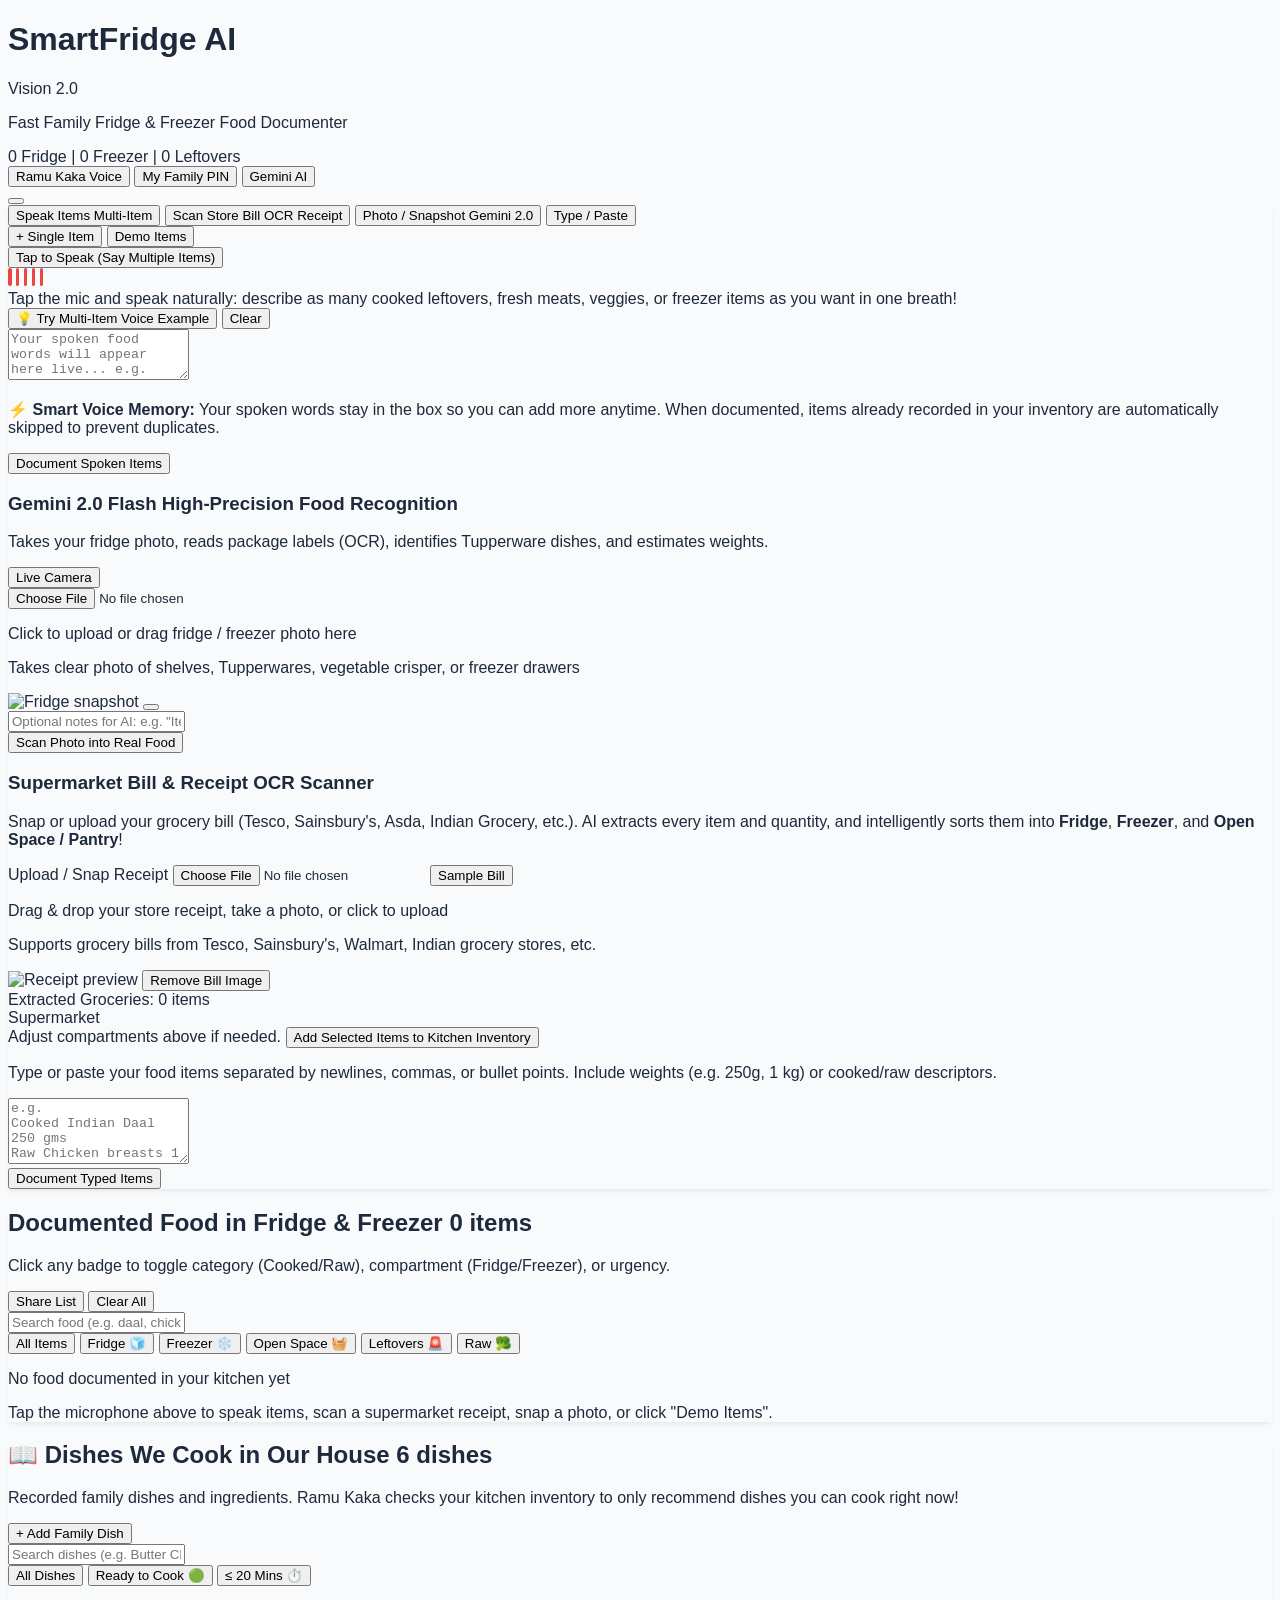
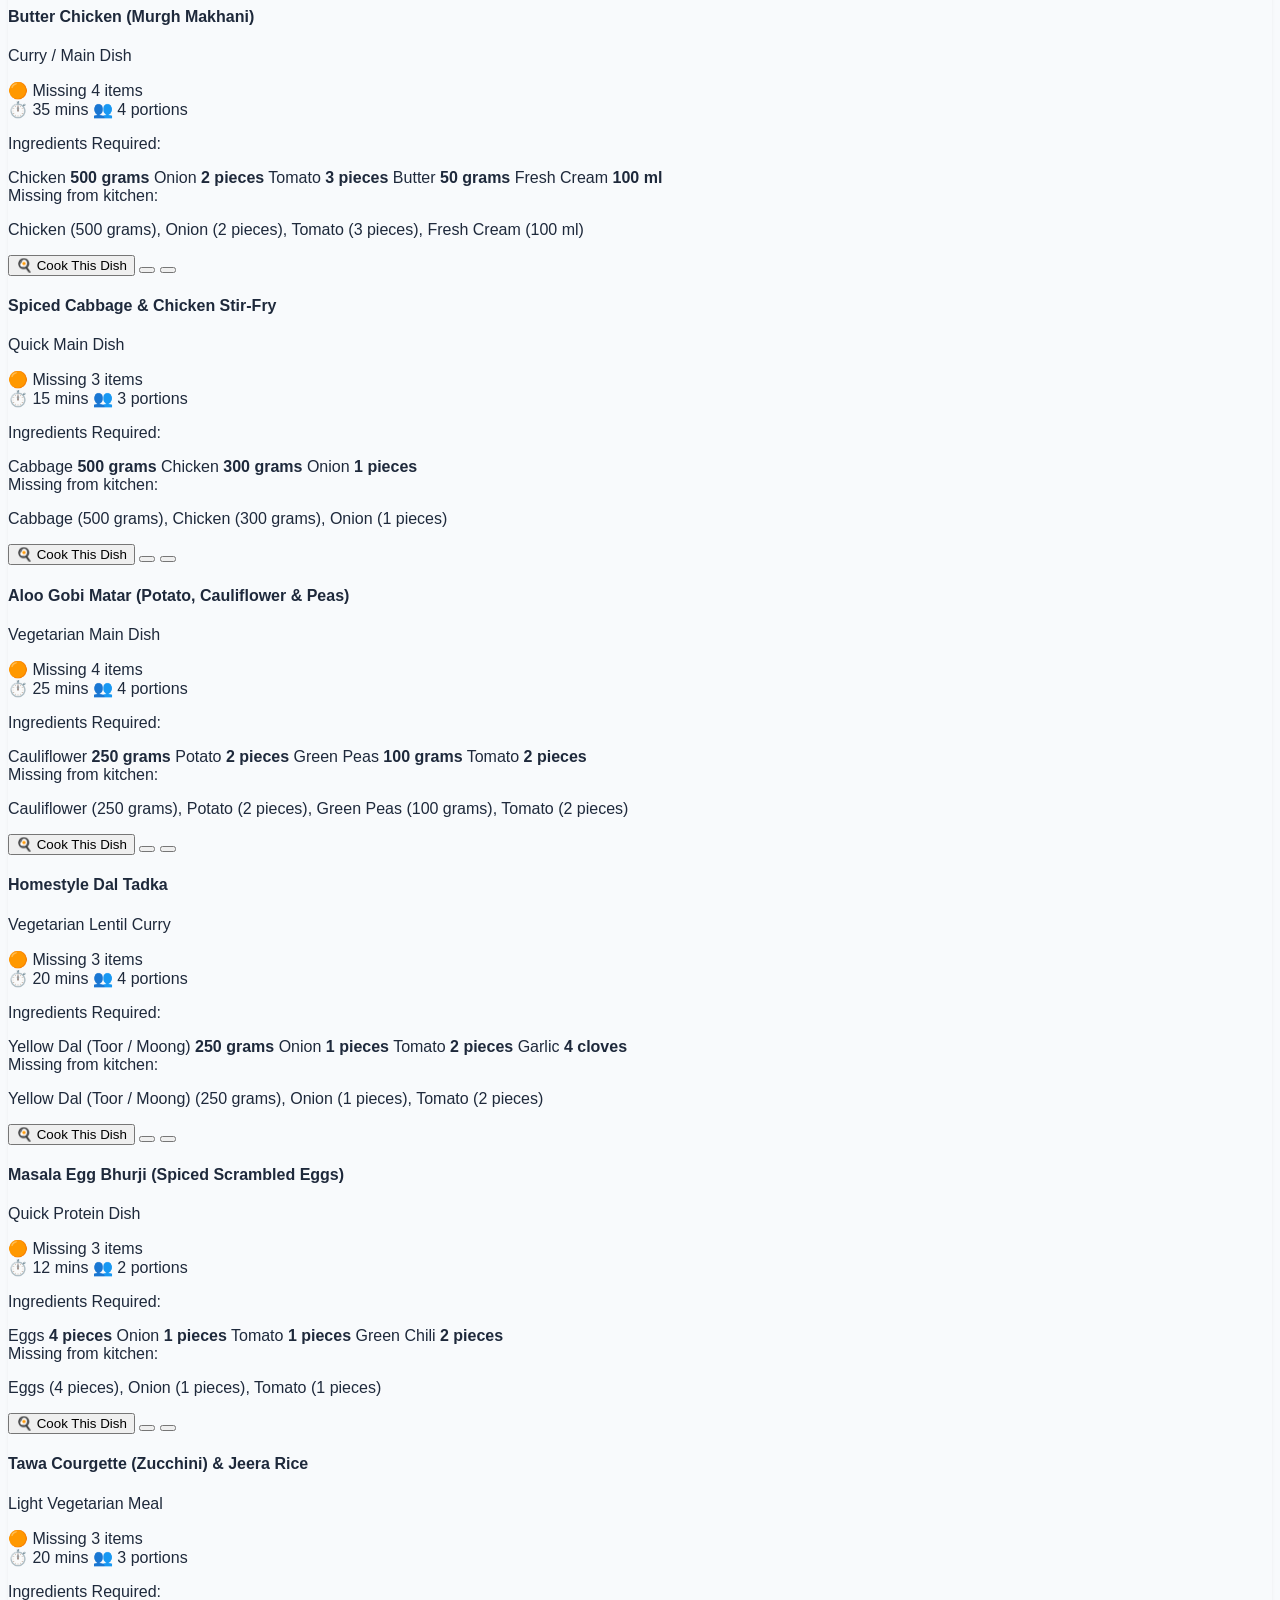
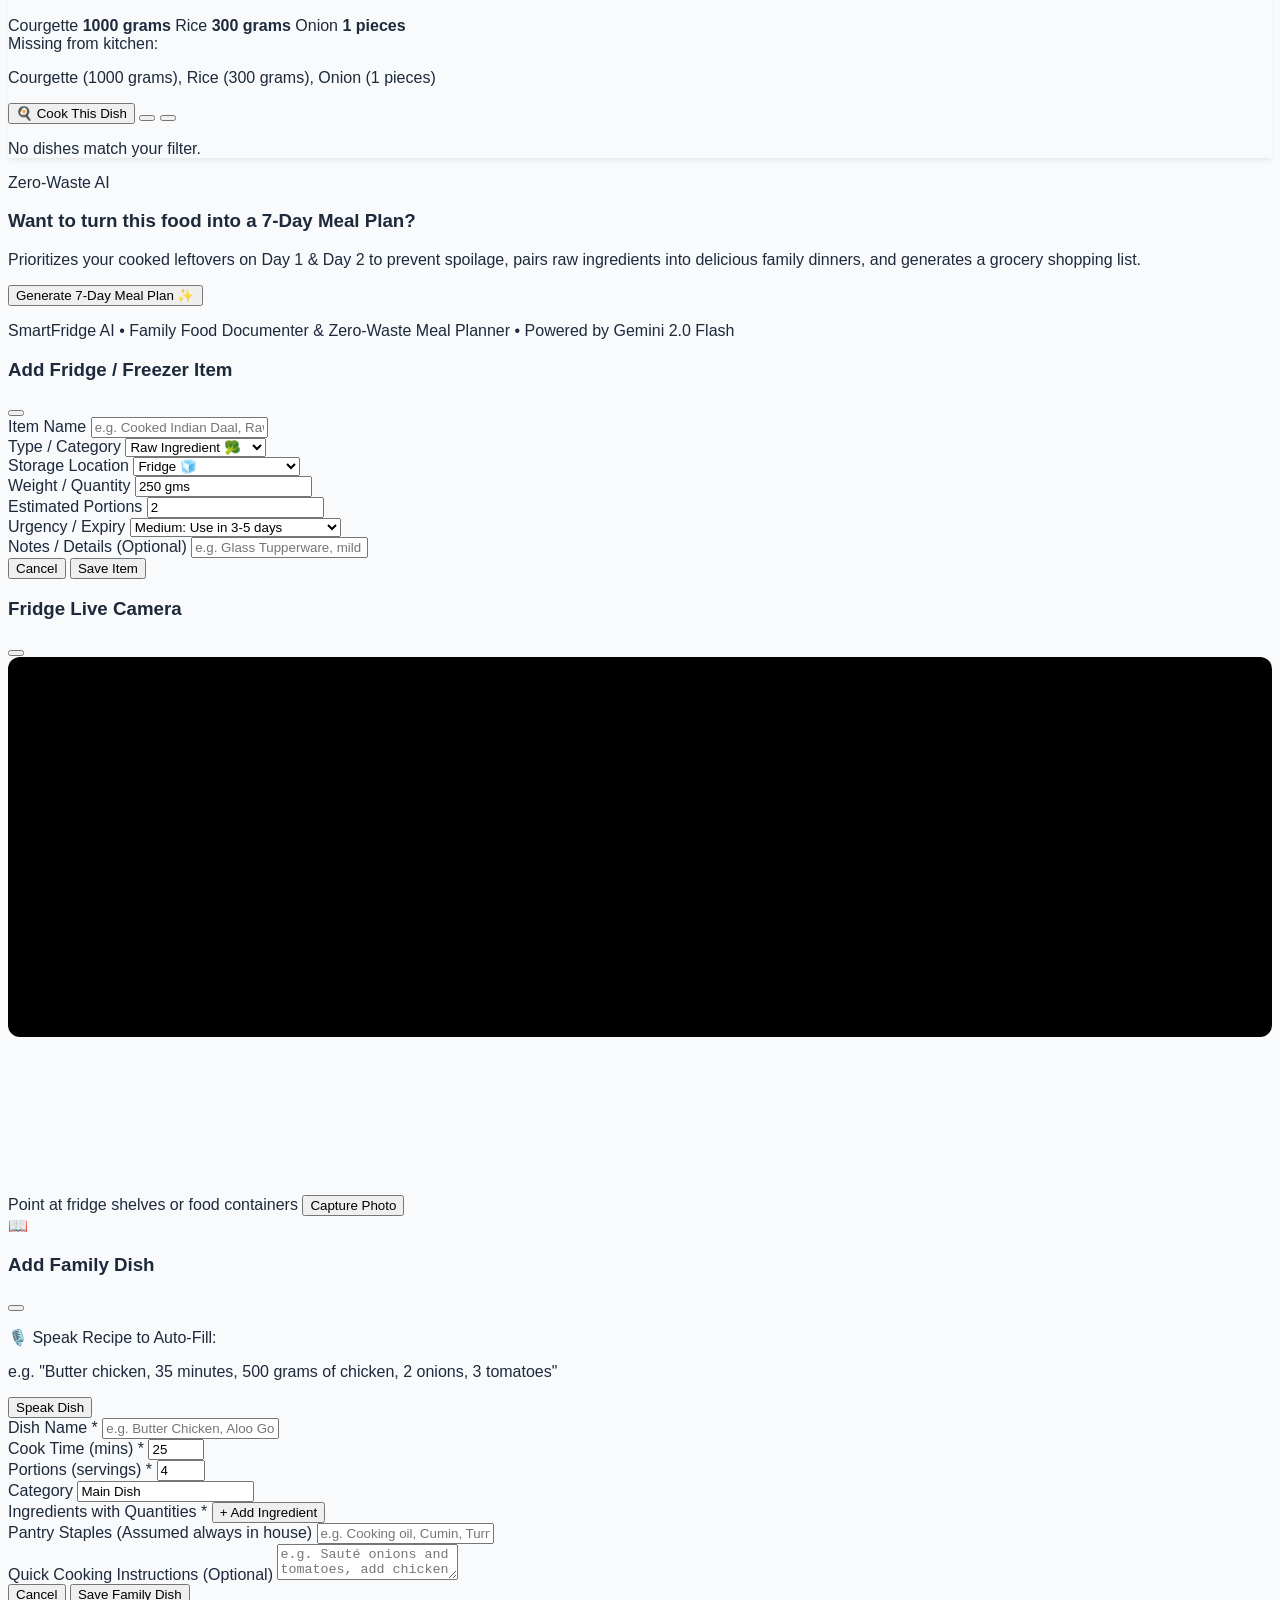
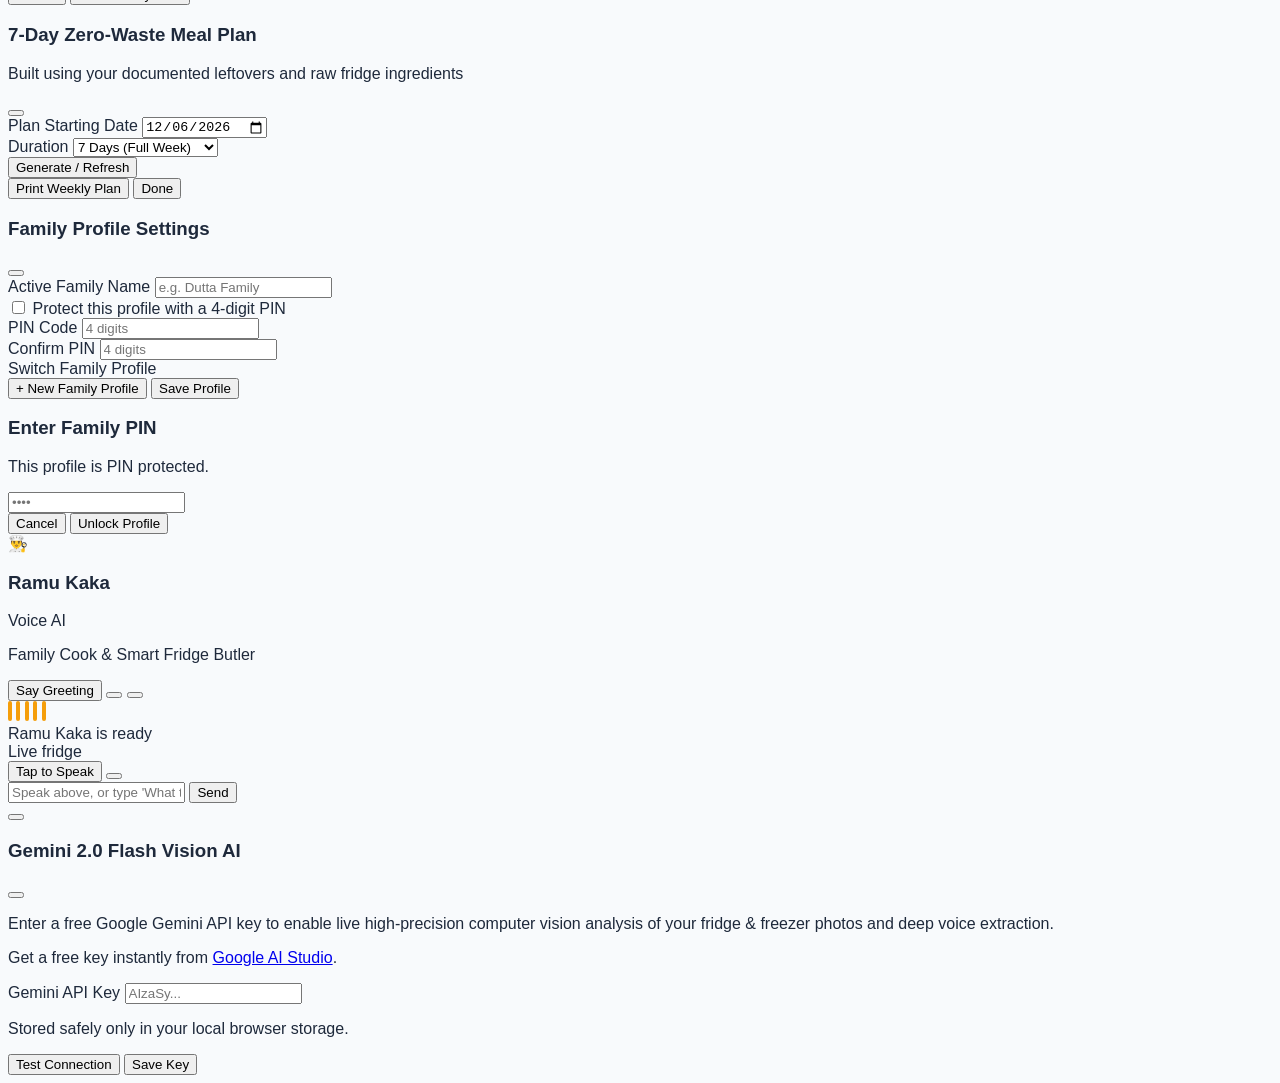
==== commit e741d35b: "fix: Microsoft Edge voice interaction with dual-engine SpeechRecognition + MediaRecorder Gemini audi" ====
--- a/public/index.html
+++ b/public/index.html
@@ -902,15 +902,26 @@
         <!-- Dynamic Dish Details inserted here -->
       </div>
 
-      <!-- Footer & Microphone Control -->
-      <div class="p-3.5 sm:p-4 bg-white border-t border-slate-200 flex items-center justify-between gap-2.5">
-        <button id="btnRamuMicToggle" onclick="toggleRamuListening()" class="flex-1 py-3 px-4 rounded-2xl bg-gradient-to-r from-amber-500 to-orange-500 hover:from-amber-600 hover:to-orange-600 text-white font-bold text-sm flex items-center justify-center space-x-2 shadow-md active:scale-95 transition cursor-pointer">
-          <i id="ramuMicIcon" class="ph-bold ph-microphone text-lg"></i>
-          <span id="ramuMicLabel">Tap to Speak</span>
-        </button>
-        <button onclick="restartRamuConversation()" class="p-3 rounded-2xl border border-slate-200 text-slate-600 hover:bg-slate-50 text-xs font-semibold flex items-center space-x-1 cursor-pointer" title="Restart Conversation">
-          <i class="ph-bold ph-arrows-clockwise text-base"></i>
-        </button>
+      <!-- Footer & Microphone / Text Controls -->
+      <div class="p-3.5 sm:p-4 bg-white border-t border-slate-200 space-y-2.5">
+        <div class="flex items-center justify-between gap-2.5">
+          <button id="btnRamuMicToggle" onclick="toggleRamuListening()" type="button" class="flex-1 py-3 px-4 rounded-2xl bg-gradient-to-r from-amber-500 to-orange-500 hover:from-amber-600 hover:to-orange-600 text-white font-bold text-sm flex items-center justify-center space-x-2 shadow-md active:scale-95 transition cursor-pointer">
+            <i id="ramuMicIcon" class="ph-bold ph-microphone text-lg"></i>
+            <span id="ramuMicLabel">Tap to Speak</span>
+          </button>
+          <button onclick="restartRamuConversation()" type="button" class="p-3 rounded-2xl border border-slate-200 text-slate-600 hover:bg-slate-50 text-xs font-semibold flex items-center space-x-1 cursor-pointer" title="Restart Conversation">
+            <i class="ph-bold ph-arrows-clockwise text-base"></i>
+          </button>
+        </div>
+
+        <!-- Text Typing Fallback for Edge/Desktop/Noisy Rooms -->
+        <div class="flex items-center space-x-2">
+          <input type="text" id="ramuTextInput" onkeydown="handleRamuInputKey(event)" placeholder="Speak above, or type 'What to cook for 20 mins'..." class="flex-1 text-xs p-2.5 border border-slate-200 rounded-xl focus:ring-2 focus:ring-amber-500 focus:outline-none transition">
+          <button onclick="sendRamuTextMessage()" type="button" class="px-3.5 py-2.5 rounded-xl bg-slate-900 hover:bg-black text-white font-bold text-xs flex items-center space-x-1 transition active:scale-95 cursor-pointer">
+            <i class="ph-bold ph-paper-plane-right text-sm"></i>
+            <span>Send</span>
+          </button>
+        </div>
       </div>
 
     </div>
